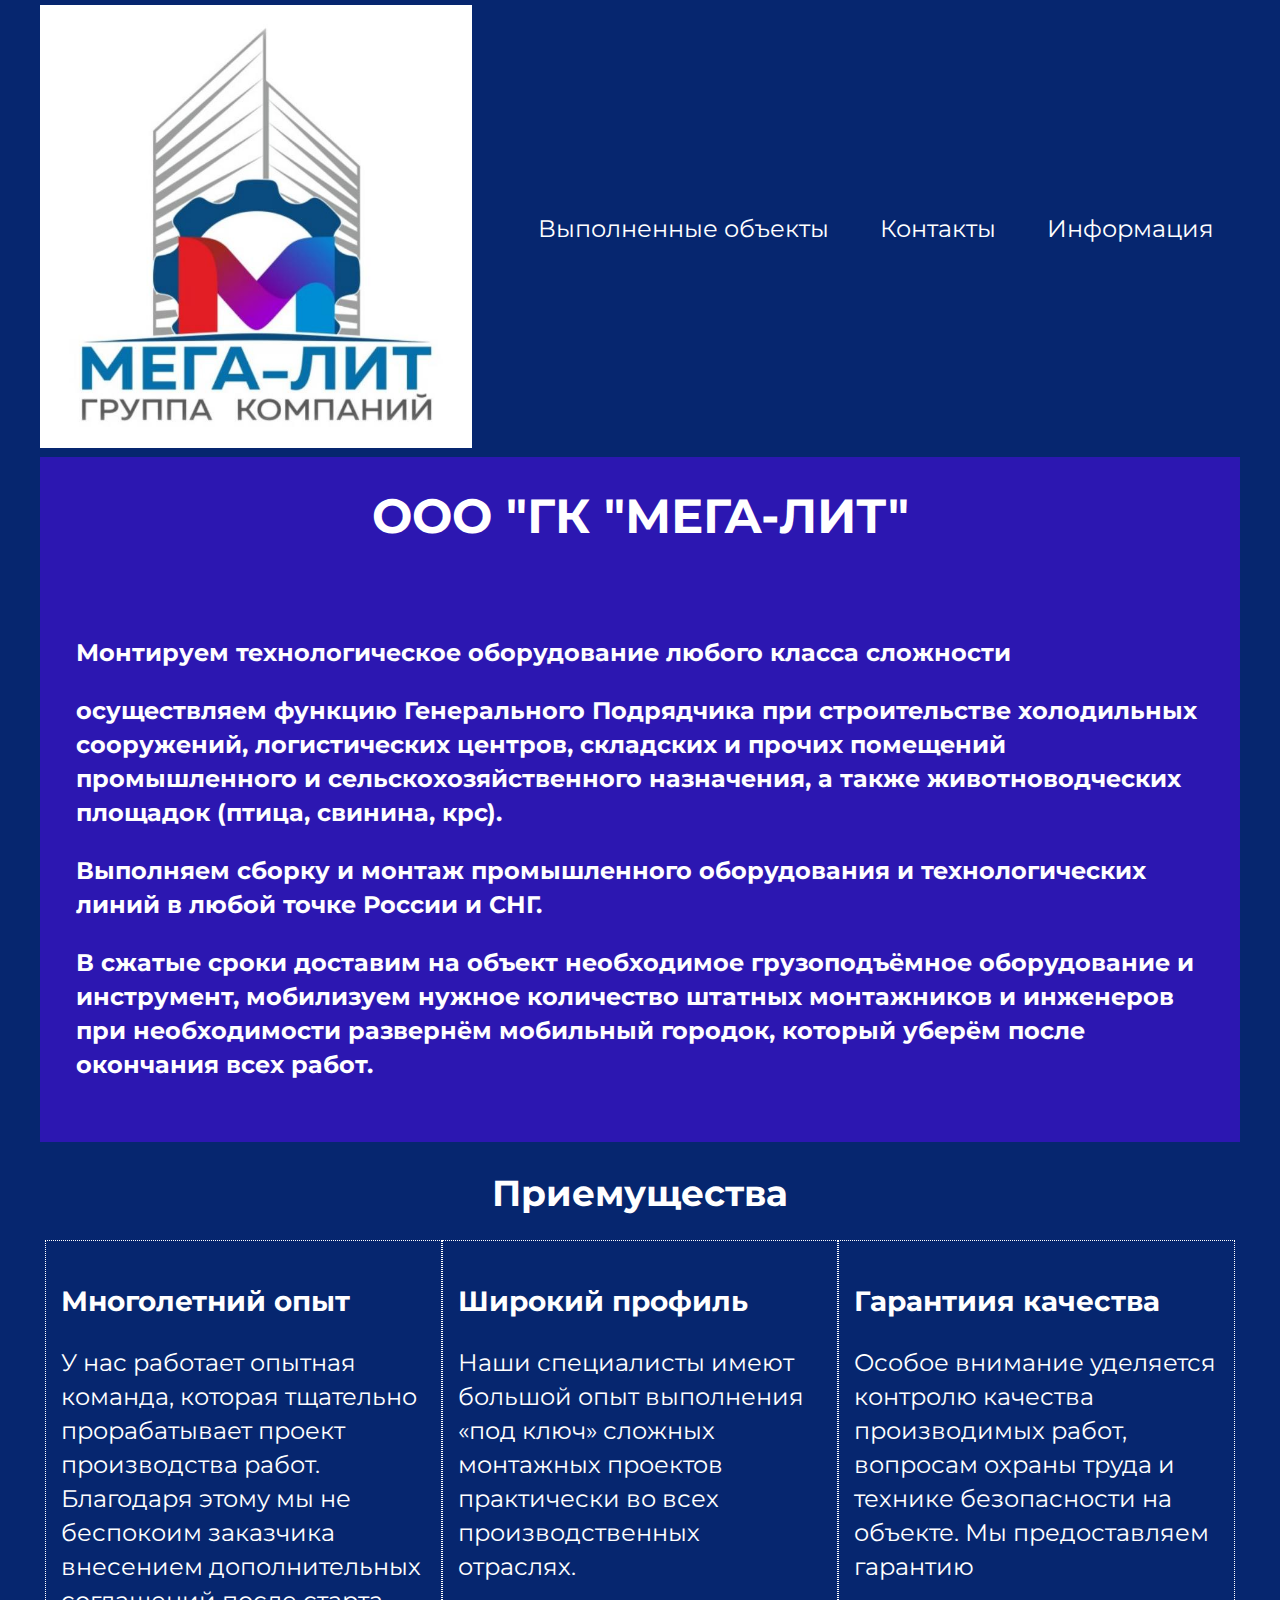
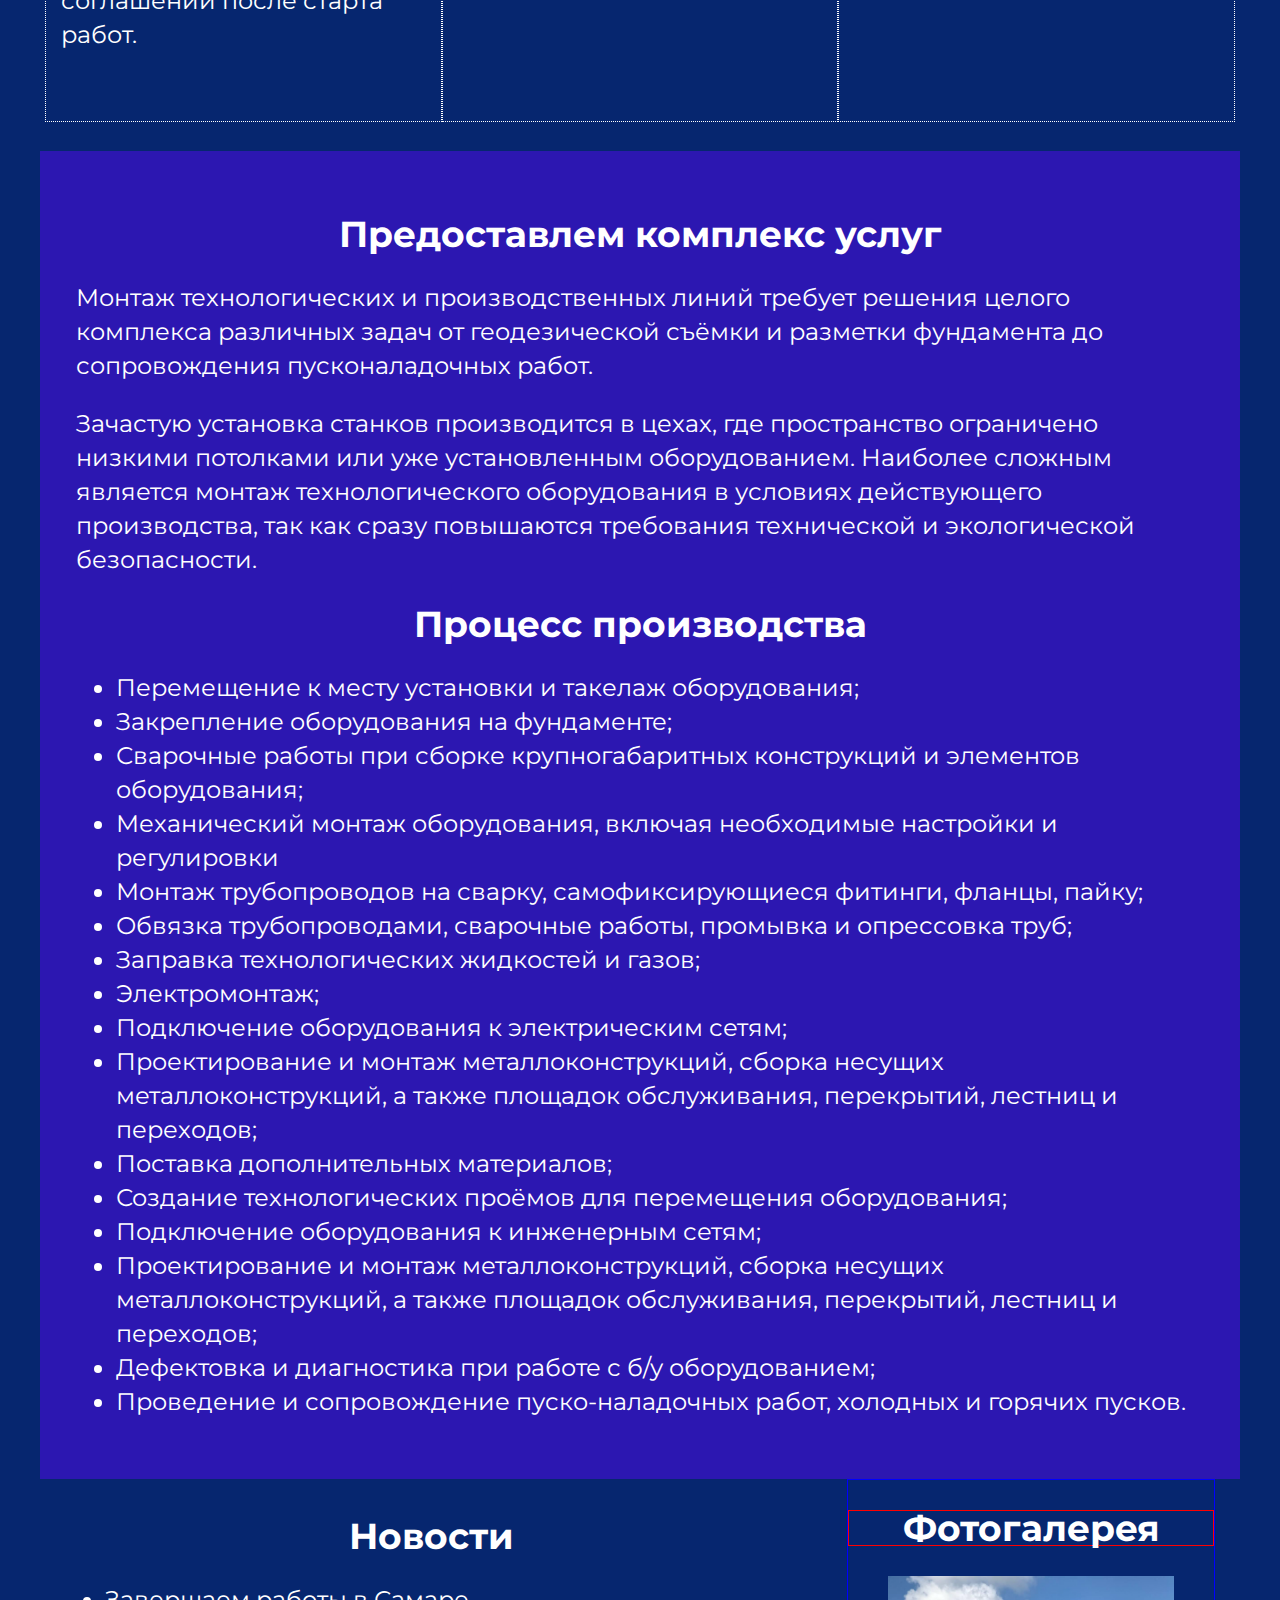
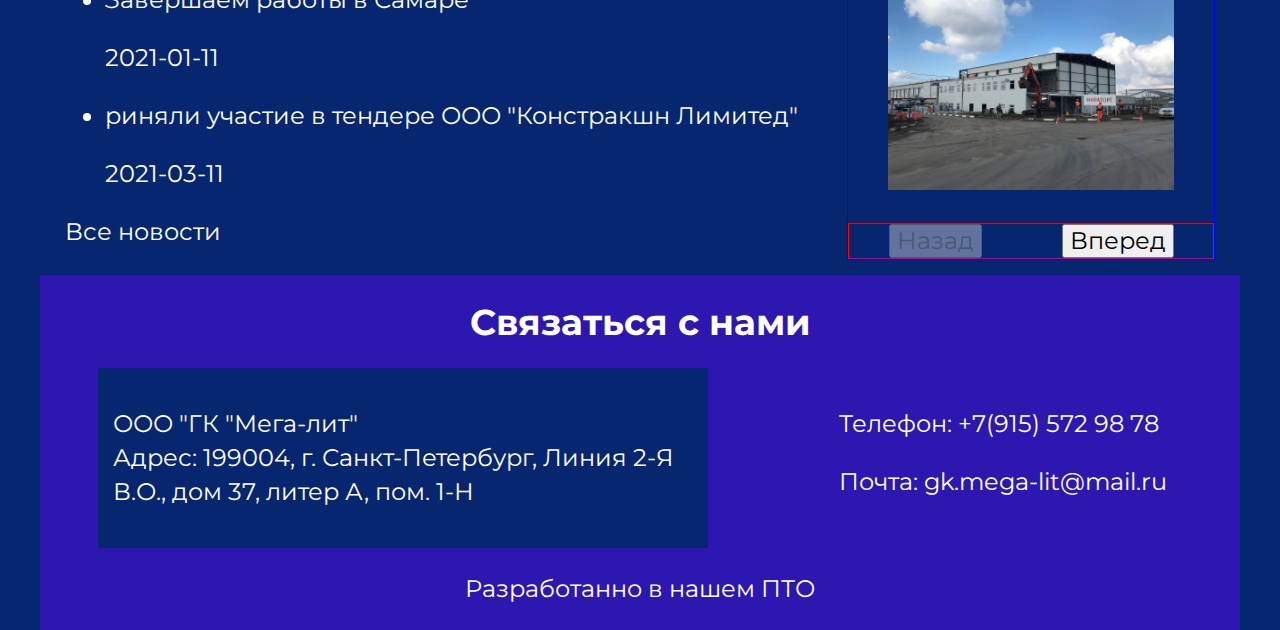
==== index.html @ 3df70366 "add favicon" ====
<!DOCTYPE html>
<html class="page" lang="ru">
<head>
	<meta charset="UTF-8">
	<meta name="viewport" content="width=device-width, initial-scale=1.0">
	<title>МЕГА-ЛИТ</title>
	<link rel="stylesheet" href="css/normalize.css">
	<link rel="stylesheet" href="css/style.css">

	 <link rel="preconnect" href="https://fonts.googleapis.com">
    <link rel="preconnect" href="https://fonts.gstatic.com" crossorigin>
    <link href="https://fonts.googleapis.com/css2?family=Montserrat&display=swap" rel="stylesheet">

		<link rel="icon" href="/favicon.ico" type="image/x-icon">
<link rel="shortcut icon" href="/favicon.ico" type="image/x-icon">
</head>

<body class="page-body">
	<header class="main-header">
		<nav class="main-navigation">
			<a class="main-header-logo">
				<img src="img/logo.png" width=100% alt="логотип">
			</a>
			<ul class="site-navigation">
				<li><a class="nav-link" href="objects.html">Выполненные объекты</a></li>
				<li><a class="nav-link" href="blank.html">Контакты</a></li>
				<li><a class="nav-link" href="blank.html">Информация</a></li>
			</ul>
		</nav>
	</header>

	<main class="container">
		    <h1>ООО "Гк "Мега-лит"</h1>
		    <div class="welcome_wrapper">
		     <p><b>
	    	Монтируем технологическое оборудование любого класса сложности
	         </b></p>

              <p><b>
        	осуществляем функцию Генерального Подрядчика при строительстве холодильных сооружений, логистических центров, складских и прочих помещений промышленного и сельскохозяйственного назначения, а также животноводческих площадок (птица, свинина, крс).
              </b></p>
               <p><b>
            Выполняем сборку и монтаж промышленного оборудования и технологических линий в любой точке России и СНГ.
              </b></p>
			   <p><b>
			В сжатые сроки доставим на объект необходимое грузоподъёмное оборудование и инструмент, мобилизуем нужное количество штатных монтажников и инженеров при необходимости развернём мобильный городок, который уберём после окончания всех работ.
			 </b></p>
</div>
		<section class="features">
			<h2>Приемущества</h2>

			<ul class="features-list">
				<li class="feature-item">
					<h3>Многолетний опыт</h3>
					<p>У нас работает опытная команда, которая тщательно прорабатывает проект производства работ. Благодаря этому мы не беспокоим заказчика внесением дополнительных соглашений после старта работ.</p>
				</li>
				<li class="feature-item">
					<h3>Широкий профиль</h3>
					<p>Наши специалисты имеют большой опыт выполнения «под ключ» сложных монтажных проектов практически во всех производственных отраслях.</p>
				</li>
				<li class="feature-item">
					<h3>Гарантиия качества</h3>
					<p>Особое внимание уделяется контролю качества производимых работ, вопросам охраны труда и технике безопасности на объекте. Мы предоставляем гарантию</p>
				</li>
			</ul>

</section>
	<section class="welcome_wrapper">
<h2>
	Предоставлем комплекс услуг
</h2>
<p>
	Монтаж технологических и производственных линий требует решения целого комплекса различных задач от геодезической съёмки и разметки фундамента до сопровождения пусконаладочных работ.
</p>
<p>
	Зачастую установка станков производится в цехах, где пространство ограничено низкими потолками или уже установленным оборудованием. Наиболее сложным является монтаж технологического оборудования в условиях действующего производства, так как сразу повышаются требования технической и экологической безопасности.
</p>
<h2>
	Процесс производства
</h2>
<p>
	<ul>
		<li>Перемещение к месту установки и такелаж оборудования;</li>
<li>Закрепление оборудования на фундаменте;</li>
<li>Сварочные работы при сборке крупногабаритных конструкций и элементов оборудования;</li>
<li>Механический монтаж оборудования, включая необходимые настройки и регулировки</li>
<li>Монтаж трубопроводов на сварку, самофиксирующиеся фитинги, фланцы, пайку;</li>
<li>Обвязка трубопроводами, сварочные работы, промывка и опрессовка труб;</li>
<li>Заправка технологических жидкостей и газов;</li>
<li>Электромонтаж;</li>
<li>Подключение оборудования к электрическим сетям;</li>
<li>Проектирование и монтаж металлоконструкций, сборка несущих металлоконструкций, а также площадок обслуживания, перекрытий, лестниц и переходов;</li>
<li>Поставка дополнительных материалов;</li>
<li>Создание технологических проёмов для перемещения оборудования;</li>
<li>Подключение оборудования к инженерным сетям;</li>
<li>Проектирование и монтаж металлоконструкций, сборка несущих металлоконструкций, а также площадок обслуживания, перекрытий, лестниц и переходов;</li>
<li>Дефектовка и диагностика при работе с б/у оборудованием;</li>
<li>Проведение и сопровождение пуско-наладочных работ, холодных и горячих пусков.</li>
</ul>
</p>
		</section>
<div class="index-columns">
		<section class="news">
			<h2>Новости</h2>
			<ul class="news-list">
				<li class="news-item">
					<p>Завершаем работы в Самаре</p><time datetime="2021-01-11">2021-01-11</time>
				</li>
			</ul>
			<ul class="news-list">
				<li class="news-item">
					<p>риняли участие в тендере ООО "Констракшн Лимитед"</p>
					<time datetime="2021-03-11">2021-03-11</time>
				</li>
			</ul>
			<a class="button" href="blank.html">Все новости</a>
		</section>

		<section class="gallery">
			<h2 class="foto_name_wrapper">Фотогалерея</h2>
			<figure class="gallery-content">
				<a href="#">
					<img src="img/samara.png" width="286" height="164" alt="Самара">
				</a>
			</figure>
			<div class="button_wrapper">
			<button class="button gallery-button gallery-button-back" type="button" disabled>Назад</button>
			<button class="button gallery-button gallery-button-next" type="button">Вперед</button>
			</div>
		</section>
</div>




	</main>
	<footer class="main-footer">
		<h2>Связаться с нами</h2>
		<section class="footer-contacts">

			<div class="post-adress">
			<p>ООО "ГК "Мега-лит"<br>
				Адрес: 199004, г. Санкт-Петербург, Линия 2-Я В.О., дом 37, литер А, пом. 1-Н
	</p>
</div>
<div class="email-adress">
	<p>
				Телефон: <a href="tel:+79155729878">+7(915) 572 98 78</a></p>
				Почта: <a href="mailto:gk.mega-lit@mail.ru">gk.mega-lit@mail.ru</a></p>
				</div>
		</section>

<!--
		<section class="footer-social">
			<h2>Давайте дружить</h2>
			<ul>
				<li>
					<a class="footer-button" href="#">вКонтакте</a>
				</li>
				<li>
					<a class="footer-button" href="#">Фэйсбук</a>
				</li>
				<li>
					<a class="footer-button" href="#">Инстаграм</a>
				</li>
			</ul>
		</section>
-->
		<p class="footer-copyright">
			Разработанно в нашем ПТО</a>
		</p>
	</footer>


</body>
</html>
---- css/style.css ----
/*Variables
:root {
	--basic-black: #000000;
	--basic-extra-dark: #242424;
	--basic-dark: #aba9a7;
	--basic-neutral: #e5e5e5;
	--basic-extra-light: #f8f5f2;
	--basic-white: #ffffff;

	--special: #663d15;
}
*/

/*page grid*/
.page {

}

/*Global*/
.page-body {		
	/*color: var(--basic-red);
    text-transform: uppercase;*/
    background-color: #06266F;
    color: white;
font-size: 24px;
	line-height: 34px;
	font-weight: 400;
	font-style: normal;
    	font-family: 'Montserrat', sans-serif;
    display: flex;
    flex-direction: column;
    
    align-content: center;
    align-items: center;
}
h1 {
	line-height: 54px;
	text-transform: uppercase;
	text-align: center;
}
h2, h3, h4 {
	text-align: center;
}
a {
	text-decoration: none;
	/*text-transform: uppercase;*/
	color: white;

}

img {
	max-width: 100%;
	height: auto;
}
.main-header {
	
	display: flex;
	flex-direction: row;
	
	
}
.main-header-logo {
	
	margin-top: 5px;
	}
.main-navigation {

display: flex;
flex-direction: row;
max-width: 1200px;
align-items: center;
}
.nav-link {
	color: white;
}
.site-navigation {
width: 100%;
justify-content: space-around;
display: flex;
flex-wrap: wrap;		
list-style-type: none;	
}
.container {
max-width: 1200px;
background-color: #2C17B1;


}		
.welcome_wrapper {
	padding: 3%;
}
.index-columns {
	display: flex;
	flex-direction: row;
	align-items: center;
	background-color: #06266F;
	flex-wrap: wrap;
	justify-content: space-around;
}
/*features - приемущества*/

.features {

padding: 5px;
background-color: #06266F;
}
.features-list {
	background-color: #06266F;
	display: flex;
  align-items: start;
  padding: 0px;
}

.feature-item {
border: 1px dotted white;
	list-style-type: none;
	padding: 15px;
	justify-items: start;
	width:calc( ( 100% - 40px ) / 3 );
	height: 450px;
	
	margin-left: auto;
	margin-right: auto;
}


/*GALLERY*/
.gallery {
	border: 1px solid blue;

}
.foto_name_wrapper,
.button_wrapper{
	display: flex;
	justify-content: space-around;
	border: 1px solid red;
	align-items: center;
}
.main-footer {
	background-color: #2C17B1;
	max-width: 1200px;
	margin-top: 15px;
}
.footer-contacts {
	display: flex;
	justify-content: space-around;
	
}
.post-adress {
		background-color: #06266F;
	padding: 15px;
	width:calc( ( 100% - 40px ) / 2 );
}
.email-adress {
	padding: 15px;
	
}
.footer-copyright {
	text-align: center;
}

  @media (max-width: 1024px) {
/*.main-header-logo {
	align-items: center;
	margin-left: auto;
	margin-right: auto;
}
*/

.main-navigation {

flex-direction: column;
align-items: center;

}
.main-header-logo {
	display: flex;
	margin-top: 15px;
	justify-content: center;
}

.site-navigation {
width: 100%;
flex-direction: column;	
align-items: center;
padding: 0px;
}


.features-list {
	
	display: flex;
	flex-direction: column;
	flex-direction: wrap;
  
  padding: 5px;
}


    .feature-item {
	list-style-type: none;
	width:calc( 100% - 40px );
	justify-items: start;
	margin-top: 10px;
	height: 100%;
	text-align: center;

	margin-left: auto;
	margin-right: auto;
}

.footer-contacts {
	display: flex;
	flex-direction: column;
	
}
.post-adress {
	margin-left: auto;
	margin-right: auto;
	width: 85%;
	text-align: center;
}
.email-adress {
	border: 1px dotted white;
	width: 85%;
	margin-top: 15px;
	margin-left: auto;
	margin-right: auto;
	text-align: center;
}
  }
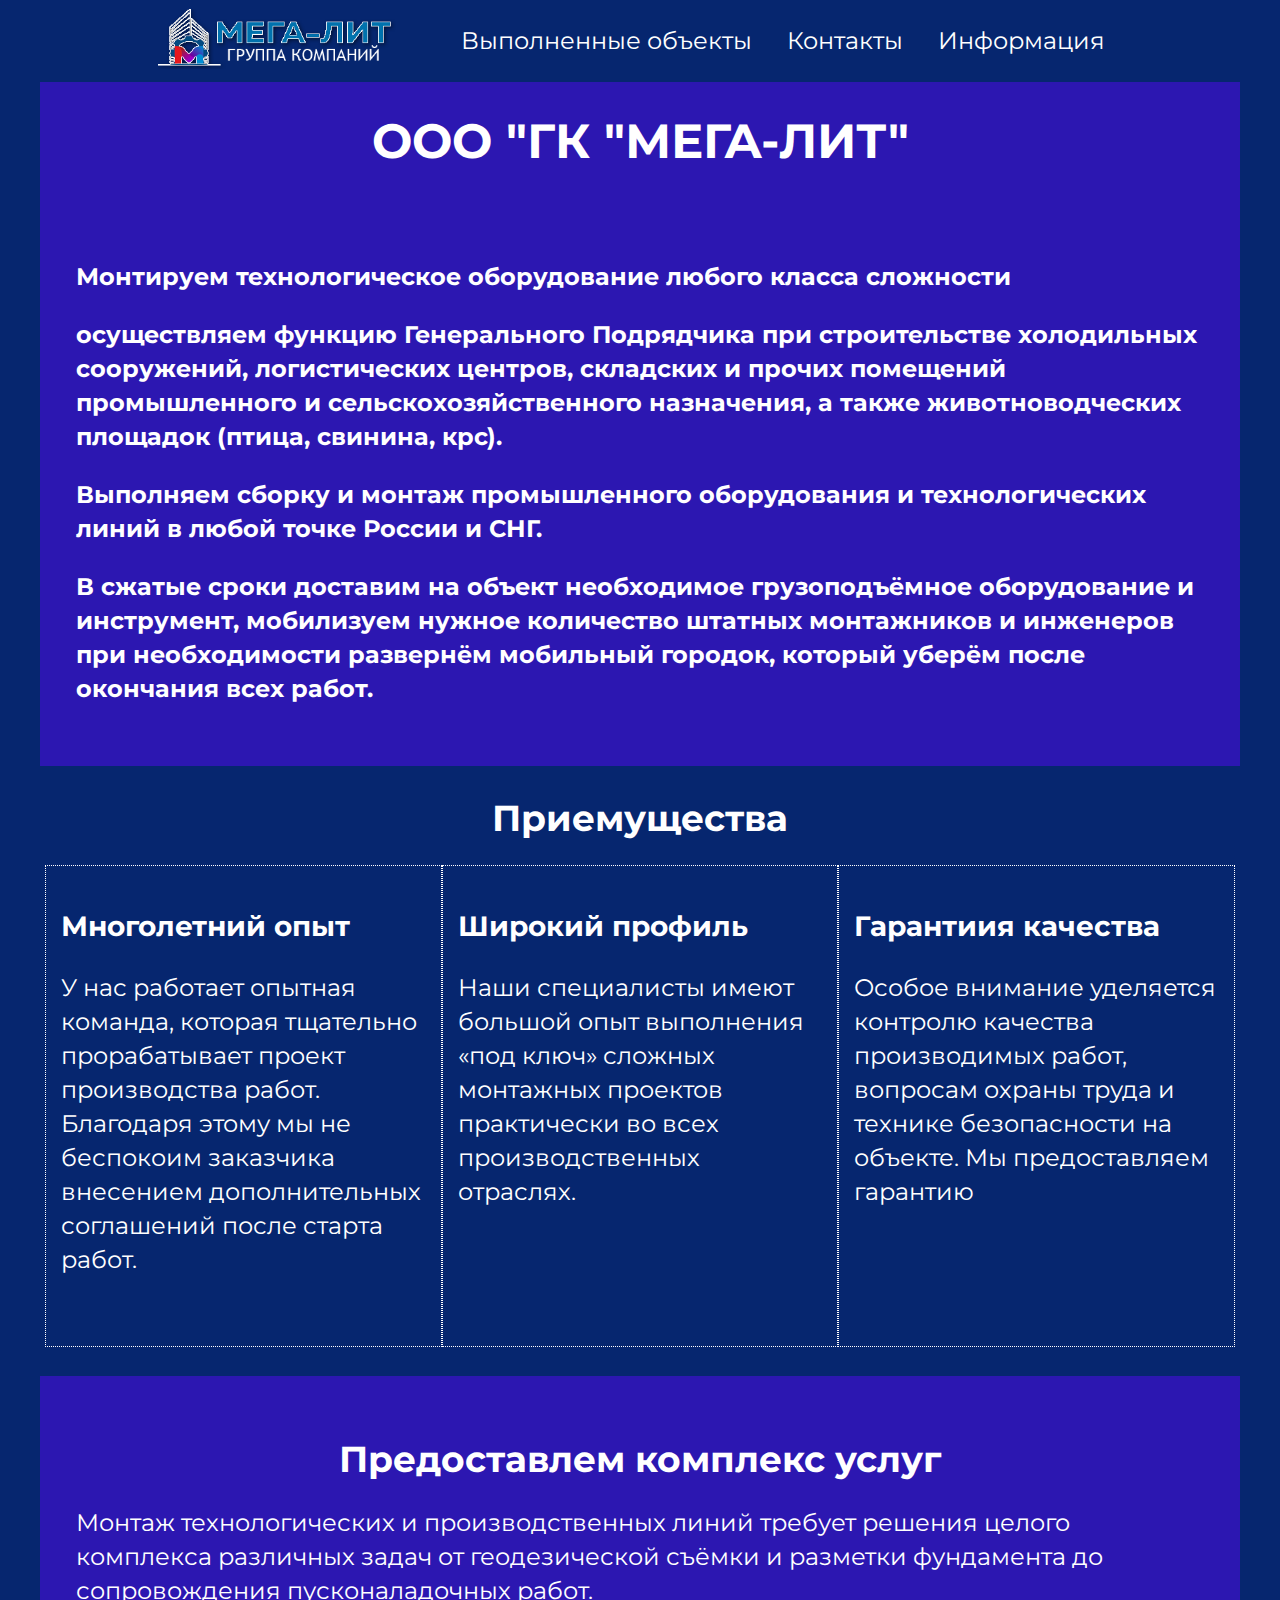
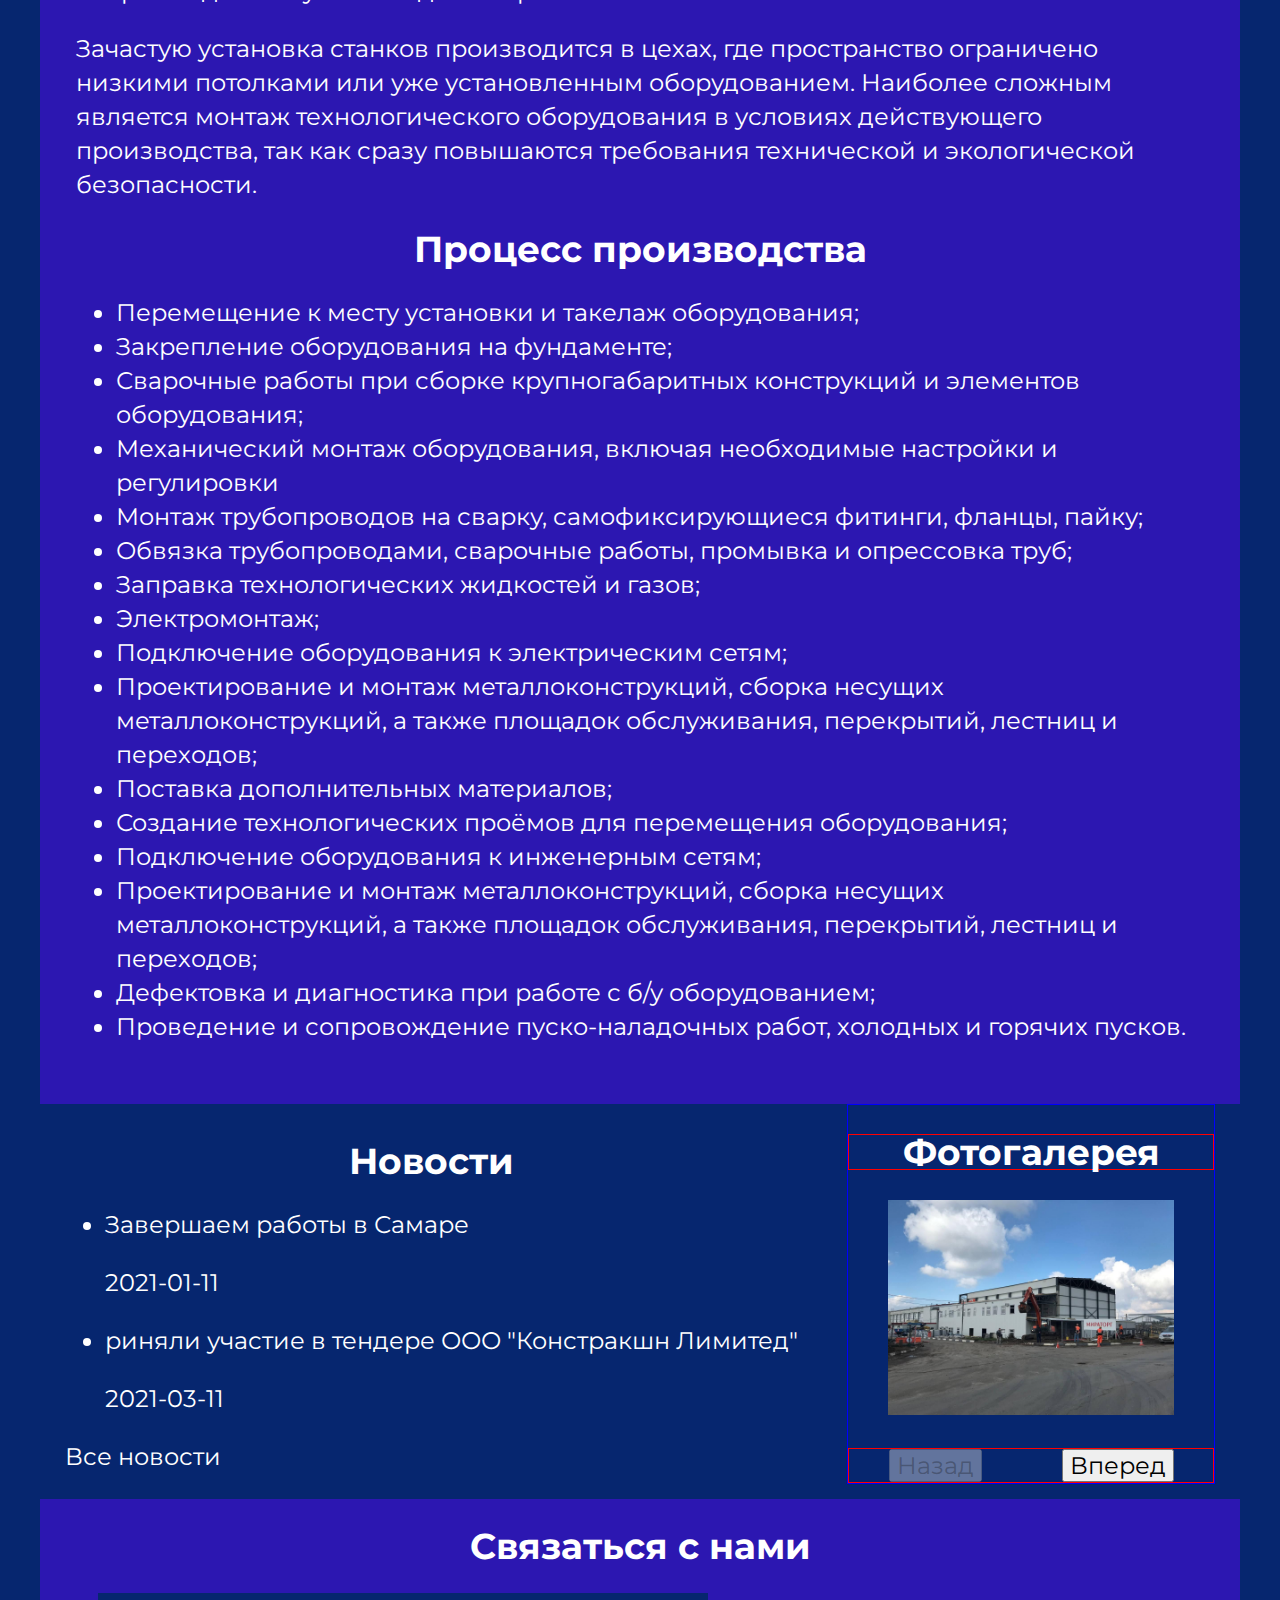
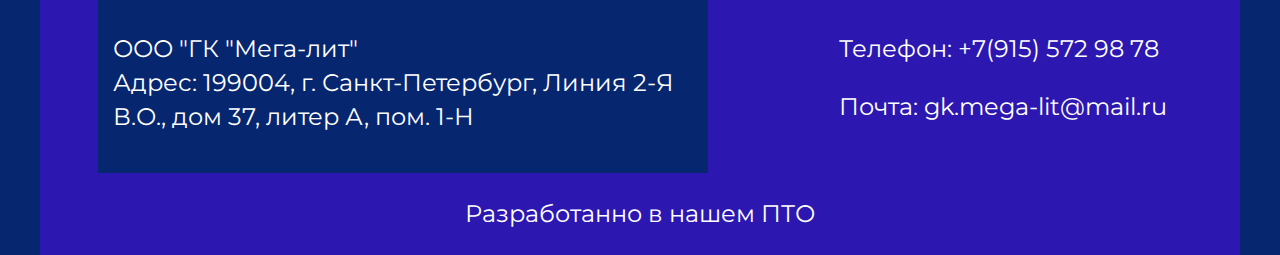
==== commit d6b20c1b: "edit html" ====
--- a/index.html
+++ b/index.html
@@ -22,9 +22,9 @@
 				<img src="img/logo.png" width=100% alt="логотип">
 			</a>
 			<ul class="site-navigation">
-				<li><a class="nav-link" href="objects.html">Выполненные объекты</a></li>
-				<li><a class="nav-link" href="blank.html">Контакты</a></li>
-				<li><a class="nav-link" href="blank.html">Информация</a></li>
+				<li class="a_wrapper"><a class="nav-link" href="objects.html">Выполненные объекты</a></li>
+				<li class="a_wrapper"><a class="nav-link" href="blank.html">Контакты</a></li>
+				<li class="a_wrapper"><a class="nav-link" href="blank.html">Информация</a></li>
 			</ul>
 		</nav>
 	</header>
--- a/css/style.css
+++ b/css/style.css
@@ -10,7 +10,10 @@
 	--special: #663d15;
 }
 */
-
+mark {
+	background-color: #06266F;
+	color: white;
+}
 /*page grid*/
 .page {
 
@@ -158,6 +161,32 @@
 .footer-copyright {
 	text-align: center;
 }
+/*----------------post wrapper--------------------*/
+.post_wrapper {
+	background-color: #06266F;
+	padding: 3%;
+}
+
+/*---------------foto wrapper--------------------*/
+.foto_wrapper {
+display: flex;
+flex-wrap: wrap;
+justify-content: space-around;
+}
+.foto_post {
+	padding: 0px;
+	width:550px;
+	border: 3px solid white;
+	box-shadow: red;
+	
+	
+
+}
+.about_work{
+padding: 3%;
+}
+/*---------------------media ------------------*/
+
 
   @media (max-width: 1024px) {
 /*.main-header-logo {
@@ -228,4 +257,39 @@
 	margin-right: auto;
 	text-align: center;
 }
+.welcome_wrapper{
+	font-size: 85%;
+}
+
+/*---------------foto wrapper--------------------*/
+.foto_wrapper {
+display: flex;
+justify-content: space-around;
+flex-direction: column;
+}
+.foto_post {
+	padding: 0px;
+	width:calc( 100% - 30px );
+	margin: 1%;
+	margin-left: auto;
+	margin-right: auto;
+
+}
+.h2_mobile_wrapper {
+	font-size: 24px;
+	text-align: left;
+	margin-left: 3%;
+}
+.h1_mobile_wrapper {
+	font-size: 24px;
+
+	text-align: left;
+	margin-left: 1%;
+	line-height: 30px	;
+}
+/*--------------NAVIATION--------------------*/
+.nav-link {
+	color: white;
+	font-size: +150%;
+}
   }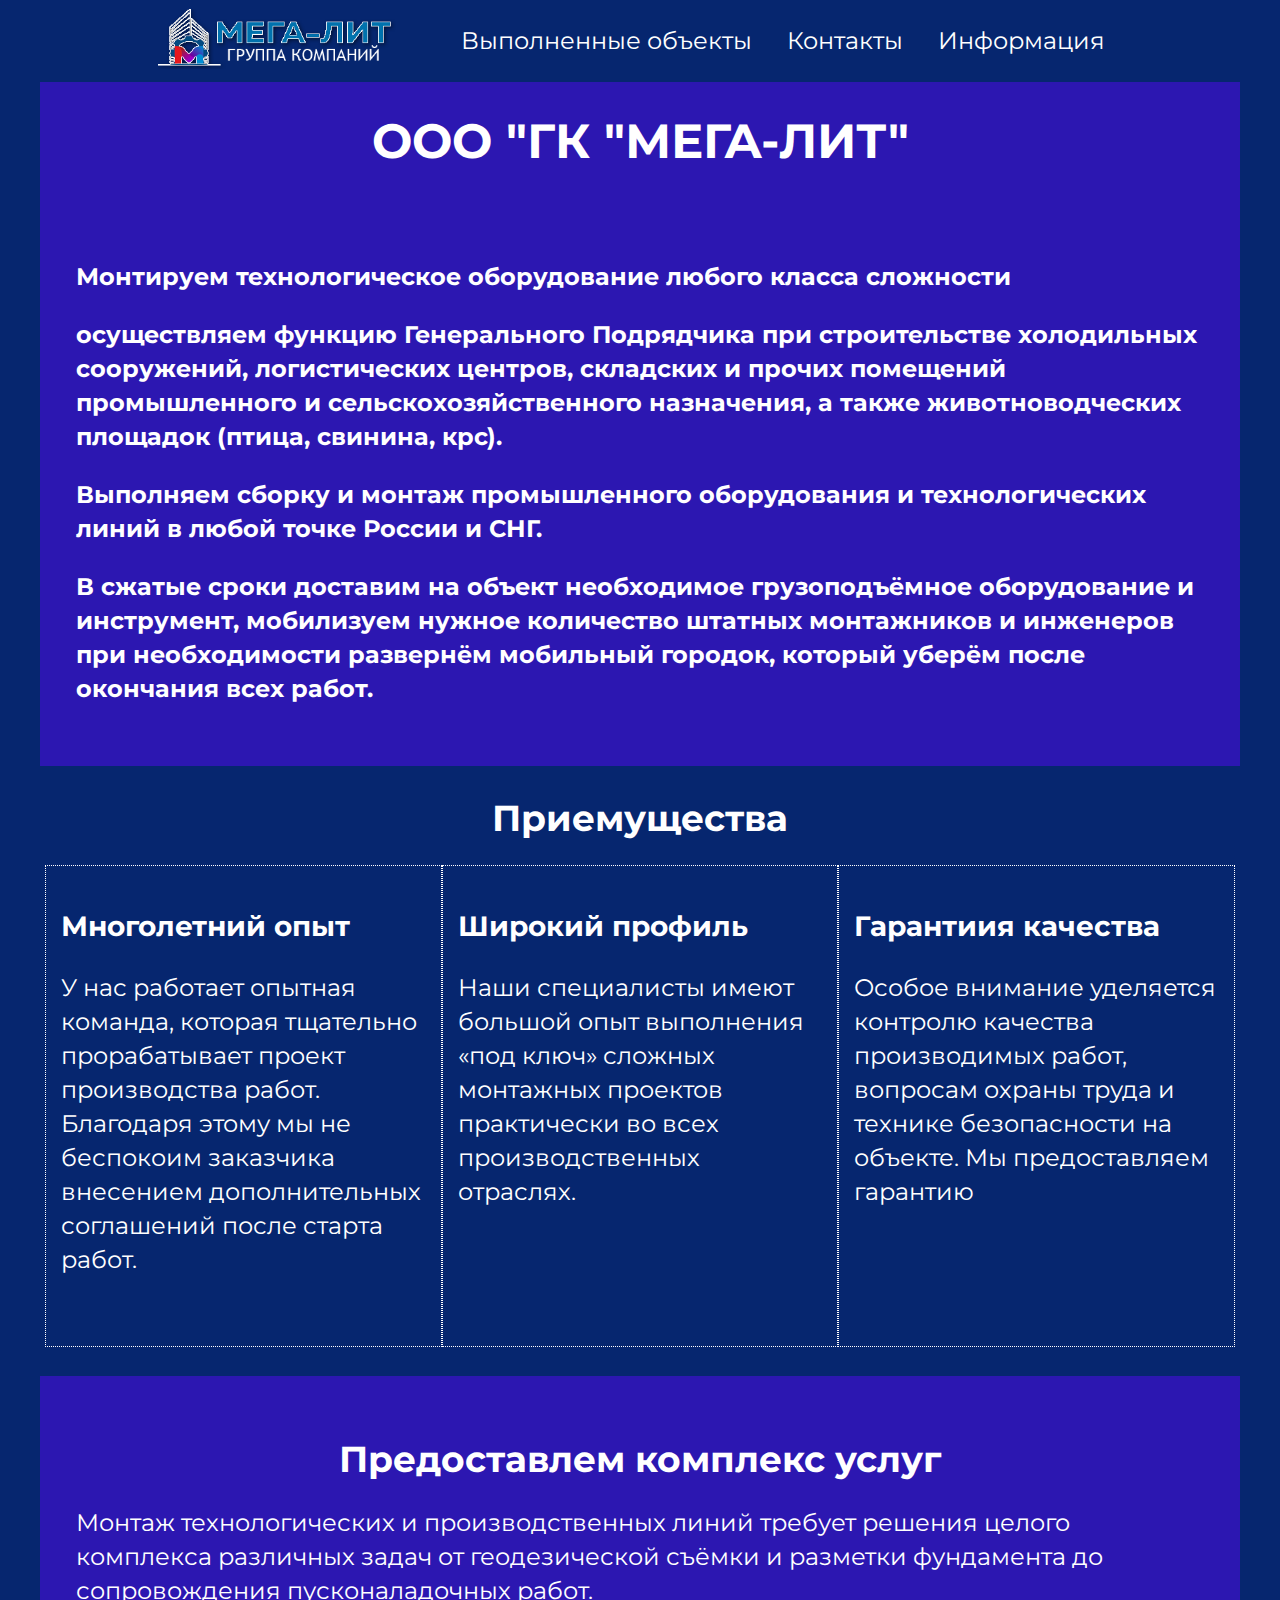
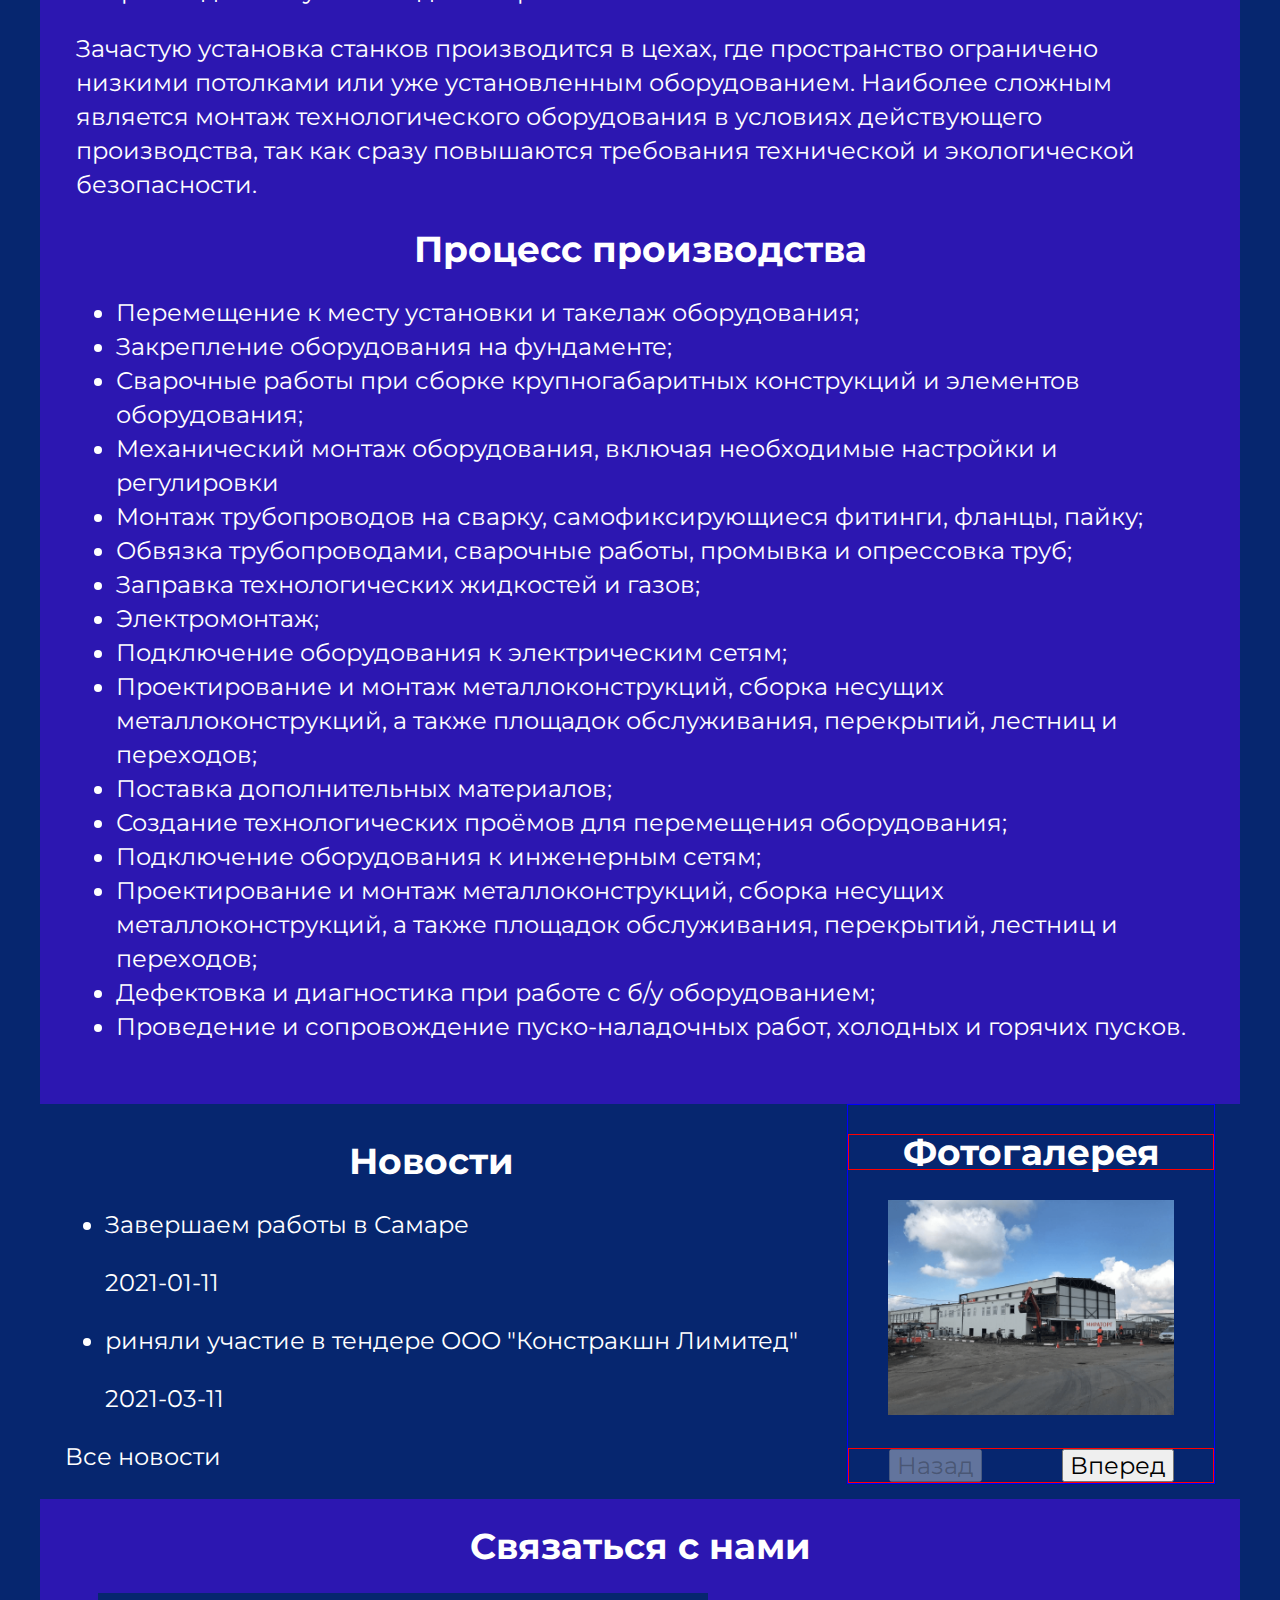
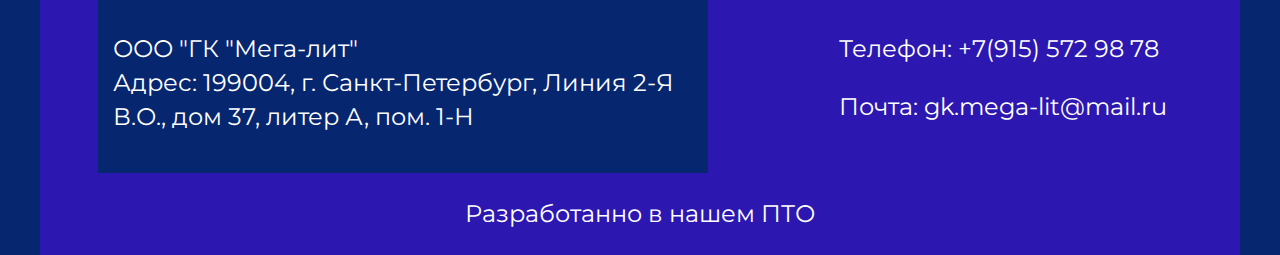
==== commit 8df8d951: "Update index.html" ====
--- a/index.html
+++ b/index.html
@@ -11,8 +11,8 @@
     <link rel="preconnect" href="https://fonts.gstatic.com" crossorigin>
     <link href="https://fonts.googleapis.com/css2?family=Montserrat&display=swap" rel="stylesheet">
 
-		<link rel="icon" href="/favicon.ico" type="image/x-icon">
-<link rel="shortcut icon" href="/favicon.ico" type="image/x-icon">
+		<link rel="icon" href="favicon.ico" type="image/x-icon">
+<link rel="shortcut icon" href="favicon.ico" type="image/x-icon">
 </head>
 
 <body class="page-body">
--- a/css/style.css
+++ b/css/style.css
@@ -73,9 +73,7 @@
 max-width: 1200px;
 align-items: center;
 }
-.nav-link {
-	color: white;
-}
+
 .site-navigation {
 width: 100%;
 justify-content: space-around;
@@ -209,7 +207,7 @@
 }
 
 .site-navigation {
-width: 100%;
+/*width: 100%;*/
 flex-direction: column;	
 align-items: center;
 padding: 0px;
@@ -289,7 +287,27 @@
 }
 /*--------------NAVIATION--------------------*/
 .nav-link {
-	color: white;
-	font-size: +150%;
-}
-  }+	border: 1px solid white;
+	font-size: 20	px;
+	padding: 2px;
+	background-color: #2C17B1;
+}
+.a_wrapper {
+	display: flex;
+	flex-direction: column;
+	margin: 5px;
+	width: 320px;
+}
+  }
+
+ /*@media (max-width: 820px) {
+.main-navigation {
+flex-direction: column;
+align-items: center;
+}
+.nav-link {
+	border: 1px solid white;
+	font-size: 10	px;
+	margin-top: 10px;
+}
+}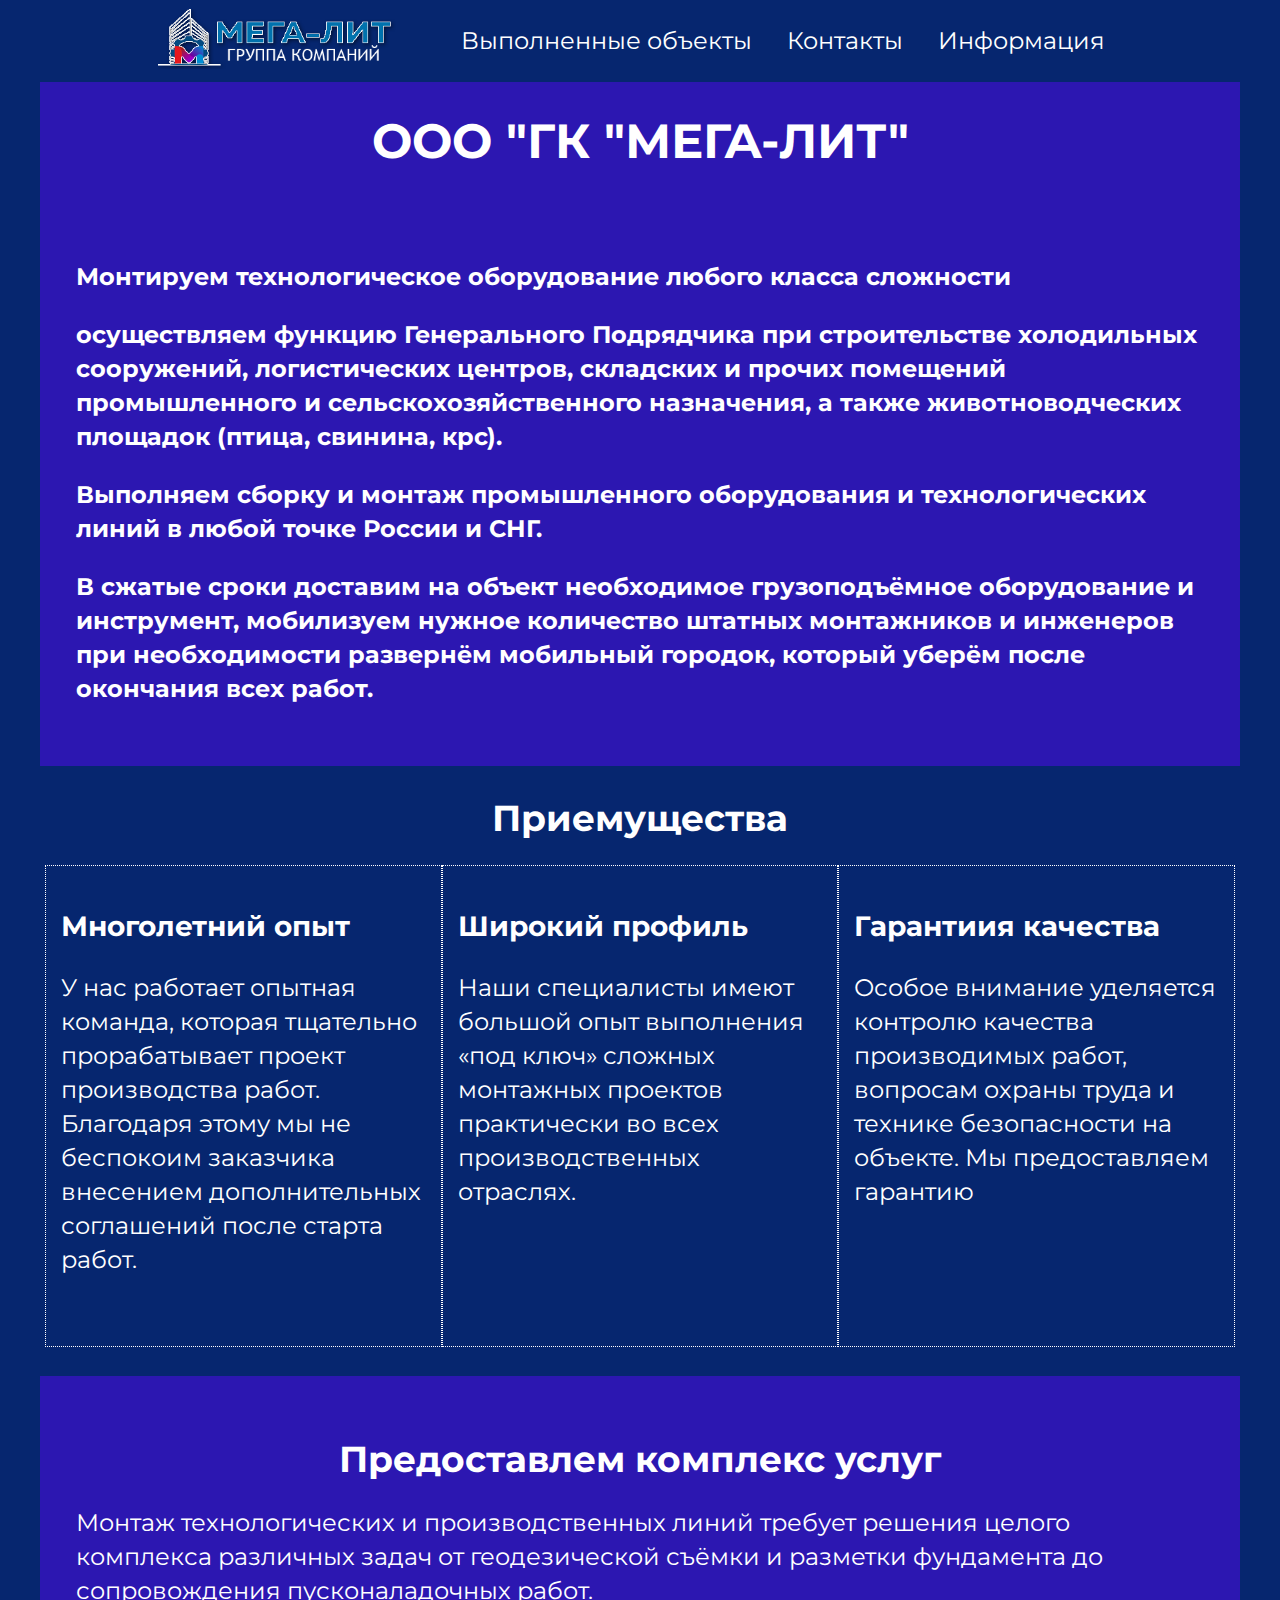
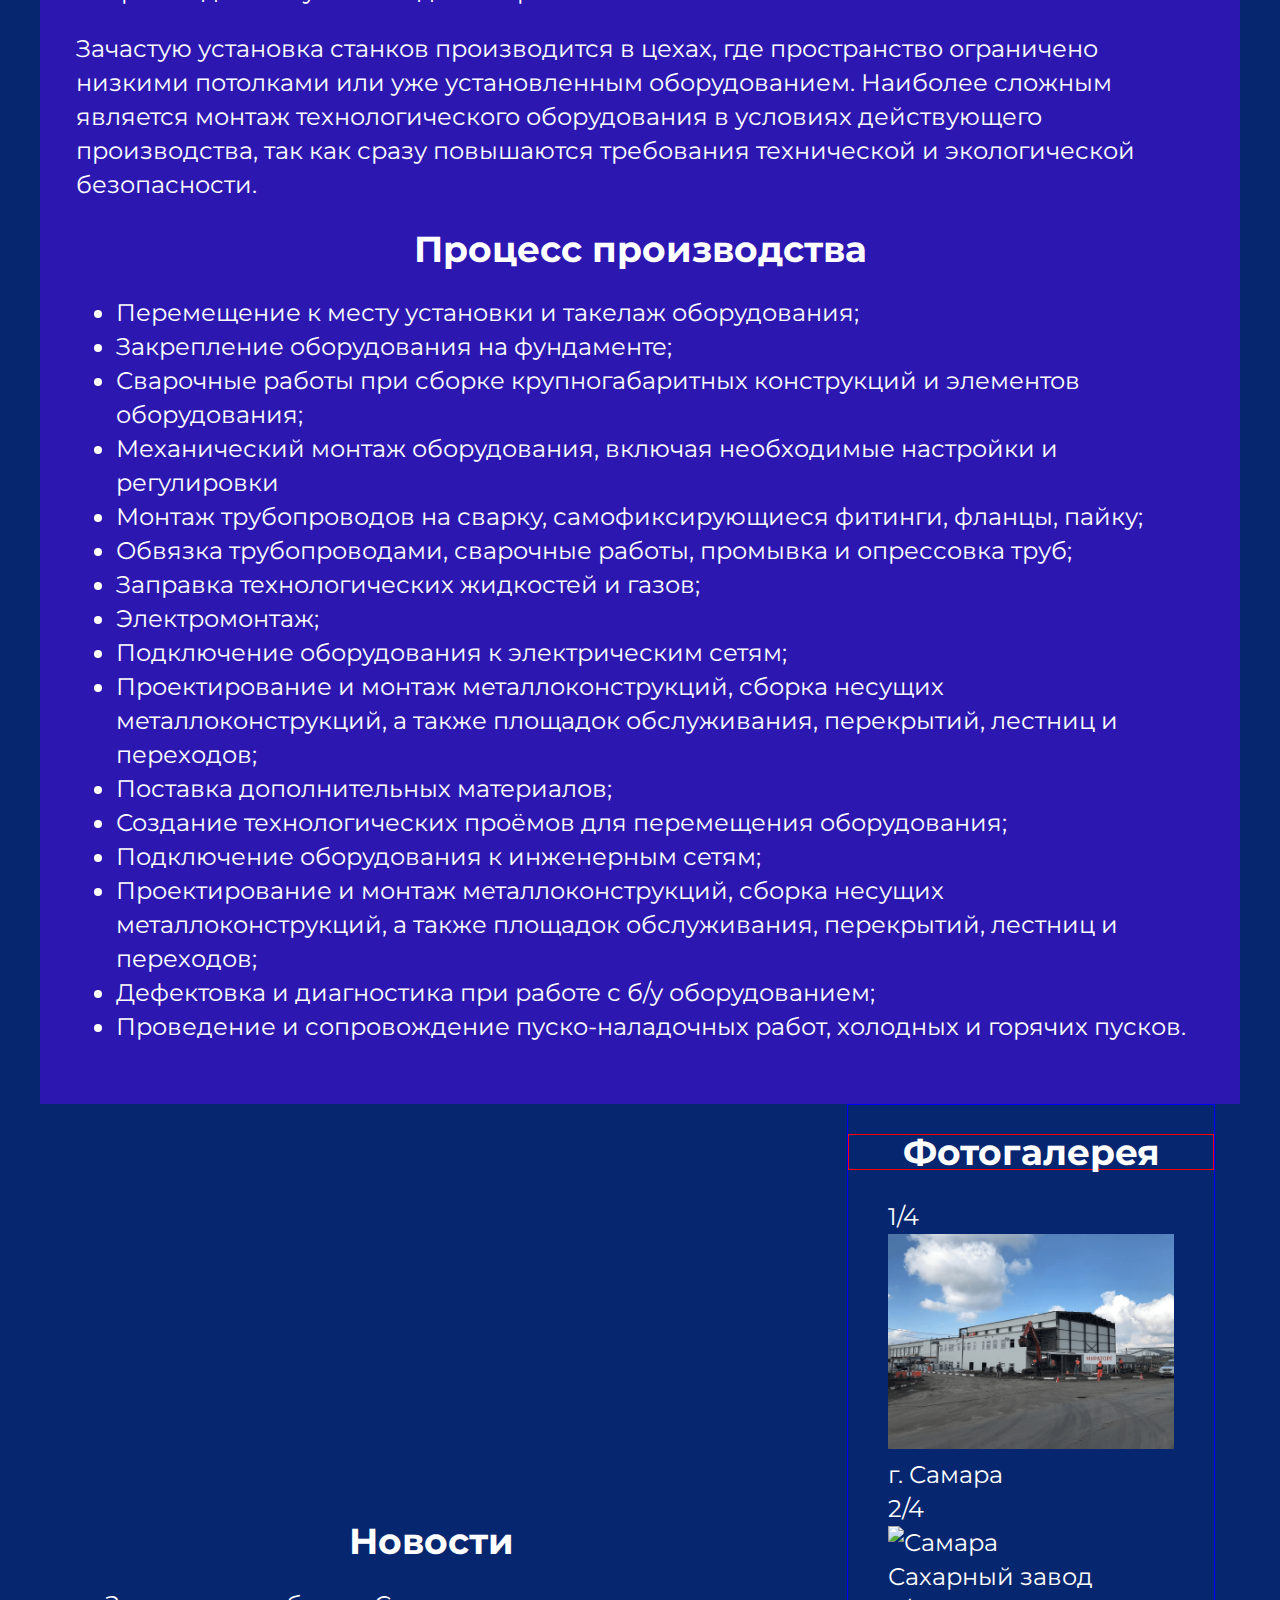
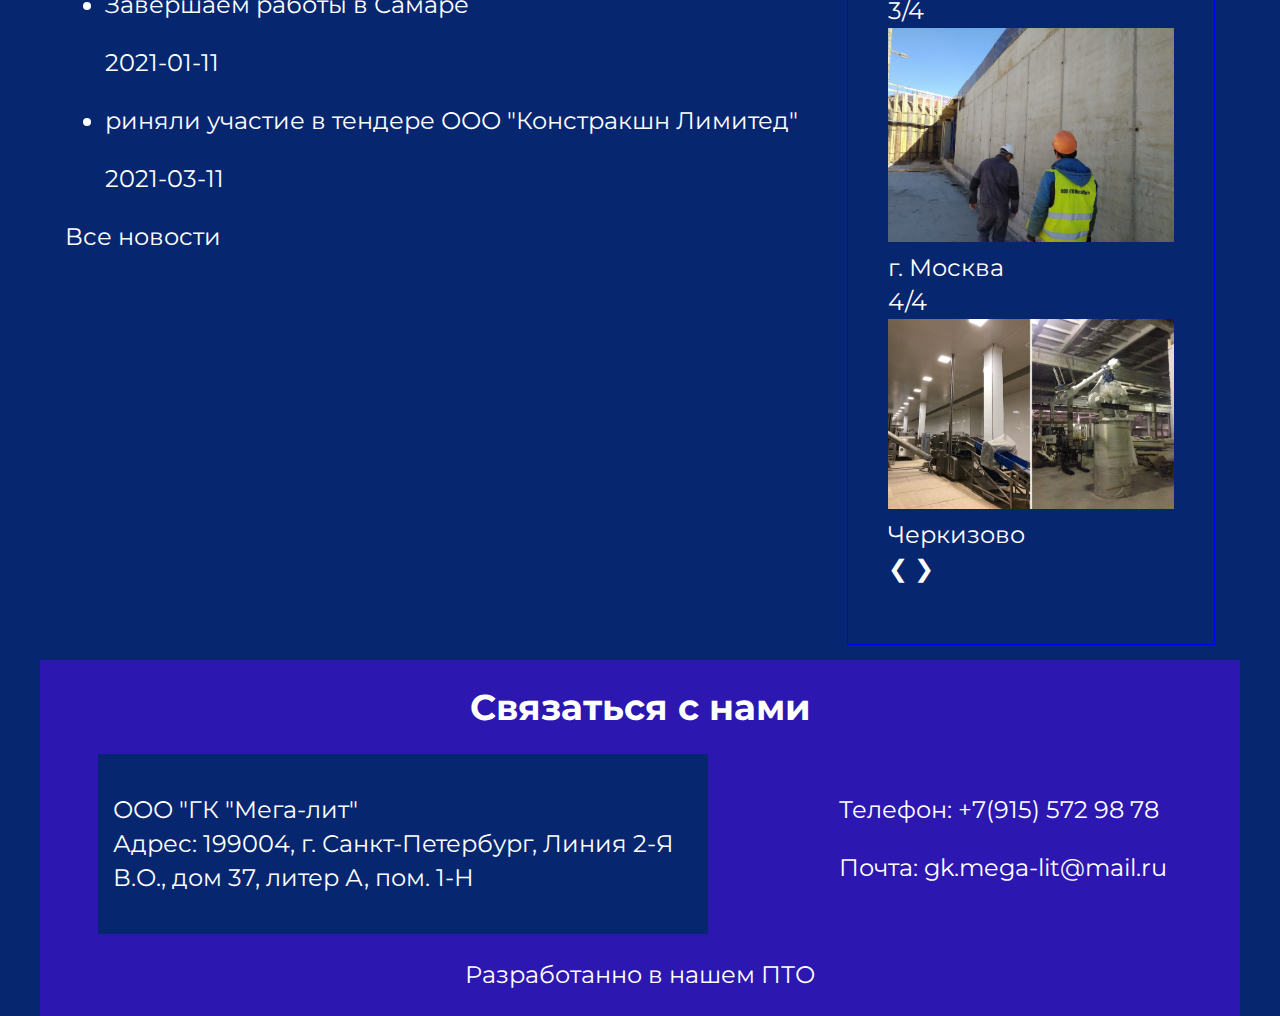
==== commit 785a3657: "edit html add JS" ====
--- a/index.html
+++ b/index.html
@@ -120,13 +120,47 @@
 			<h2 class="foto_name_wrapper">Фотогалерея</h2>
 			<figure class="gallery-content">
 				<a href="#">
-					<img src="img/samara.png" width="286" height="164" alt="Самара">
+					
 				</a>
+				<div class="slideshow-container">
+					<div class="mySlides fade">
+						<div class="numbertext">1/4</div>
+						<img src="img/samara.png" width="286" height="164" alt="Самара">
+						<div class="text">г. Самара</div>
+					</div>
+
+					<div class="mySlides fade">
+						<div class="numbertext">2/4</div>
+						<img src="img/sahar13-min.jpg" width="286" height="164" alt="Самара">
+						<div class="text">Сахарный завод</div>
+					</div>
+
+					<div class="mySlides fade">
+						<div class="numbertext">3/4</div>
+						<img src="img/ptime3.jpg" width="286" height="164" alt="Самара">
+						<div class="text">г. Москва</div>
+					</div>
+
+					<div class="mySlides fade">
+						<div class="numbertext">4/4</div>
+						<img src="img/cerkizovo 2.jpg" width="286" height="164" alt="Самара">
+						<div class="text">Черкизово</div>
+					</div>
+<a class="prev" onclick="plusSlides(-1)">&#10094</a>
+<a class="next" onclick="plusSlides(1)">&#10095</a>
+				</div>
+				<br>
+				<div style="text-align: center;">
+					<span class="dot" onclick="currentSlide(1)"></span>
+					<span class="dot" onclick="currentSlide(2)"></span>
+					<span class="dot" onclick="currentSlide(3)"></span>
+					<span class="dot" onclick="currentSlide(4)"></span>
+				</div>
 			</figure>
-			<div class="button_wrapper">
+		<!----	<div class="button_wrapper">
 			<button class="button gallery-button gallery-button-back" type="button" disabled>Назад</button>
 			<button class="button gallery-button gallery-button-next" type="button">Вперед</button>
-			</div>
+			</div>-->
 		</section>
 </div>
 
@@ -171,6 +205,6 @@
 		</p>
 	</footer>
 
-
+<script src="script.js"></script>
 </body>
 </html>
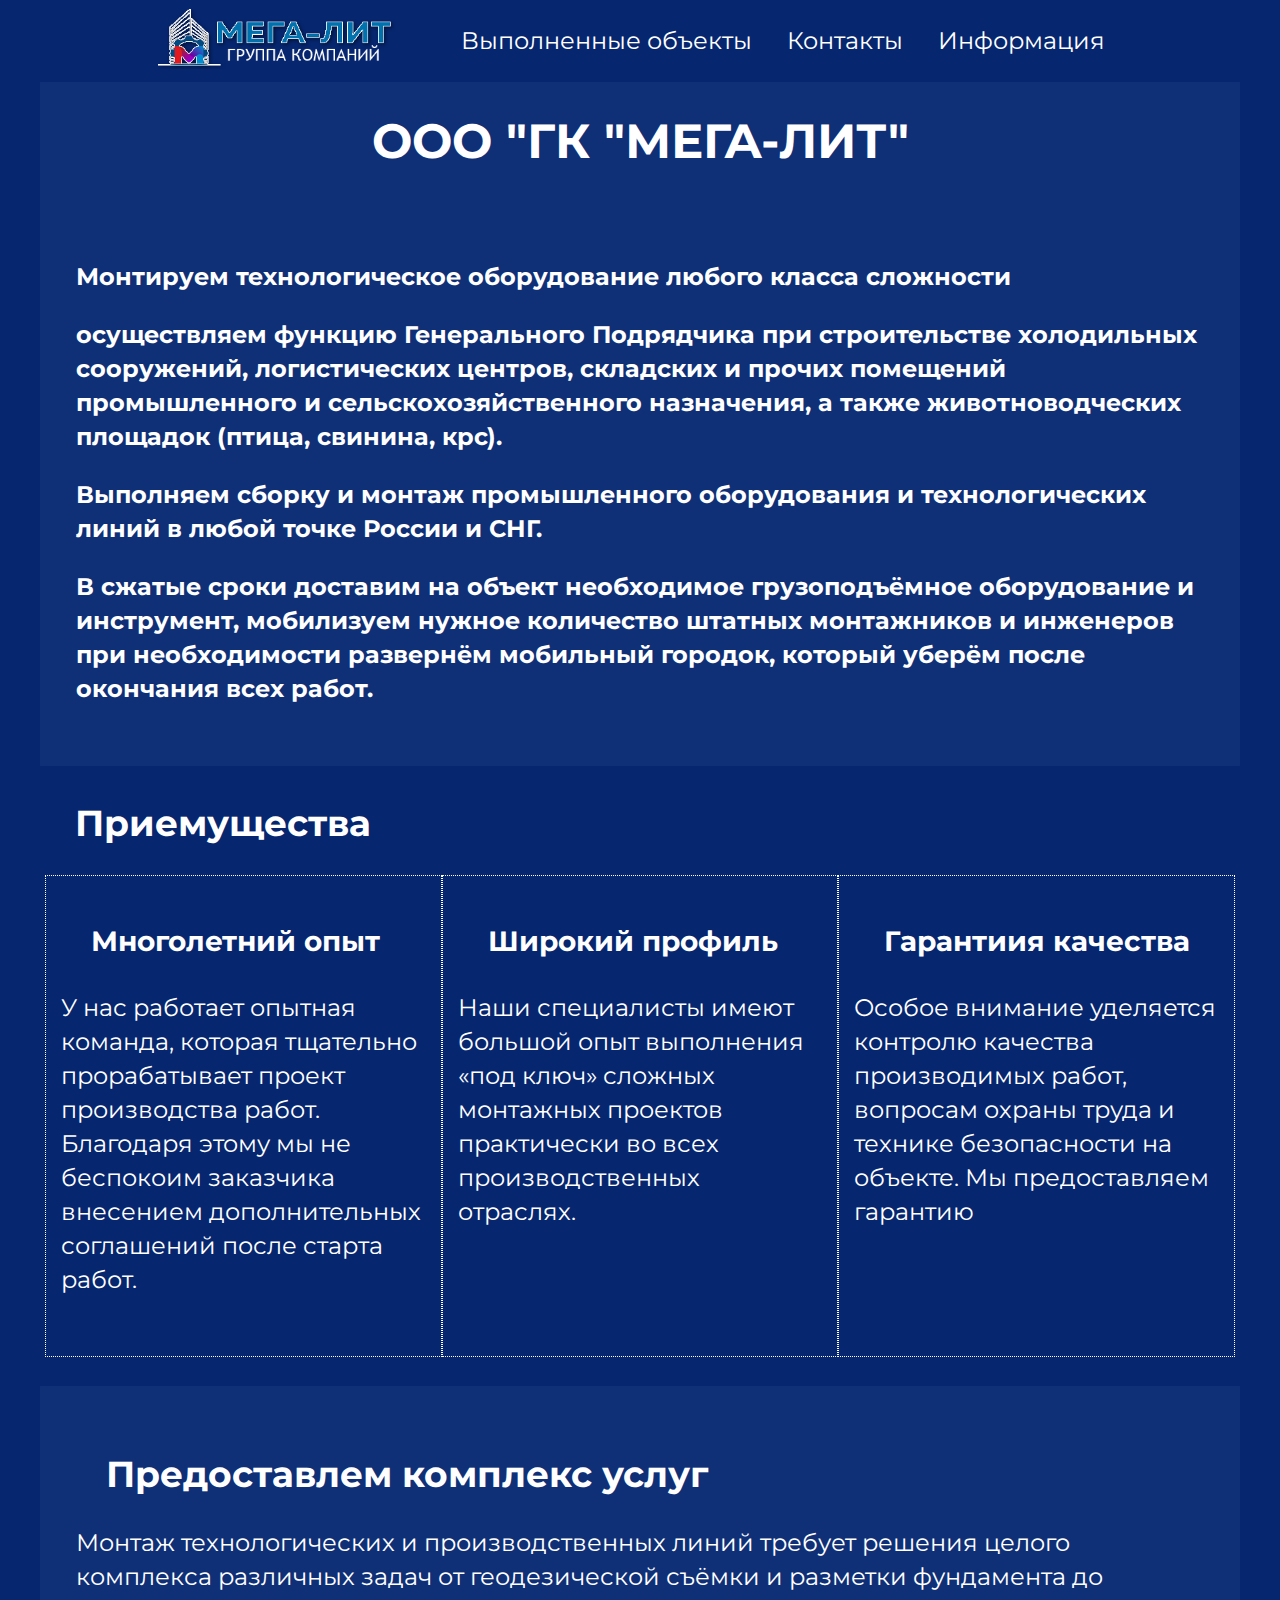
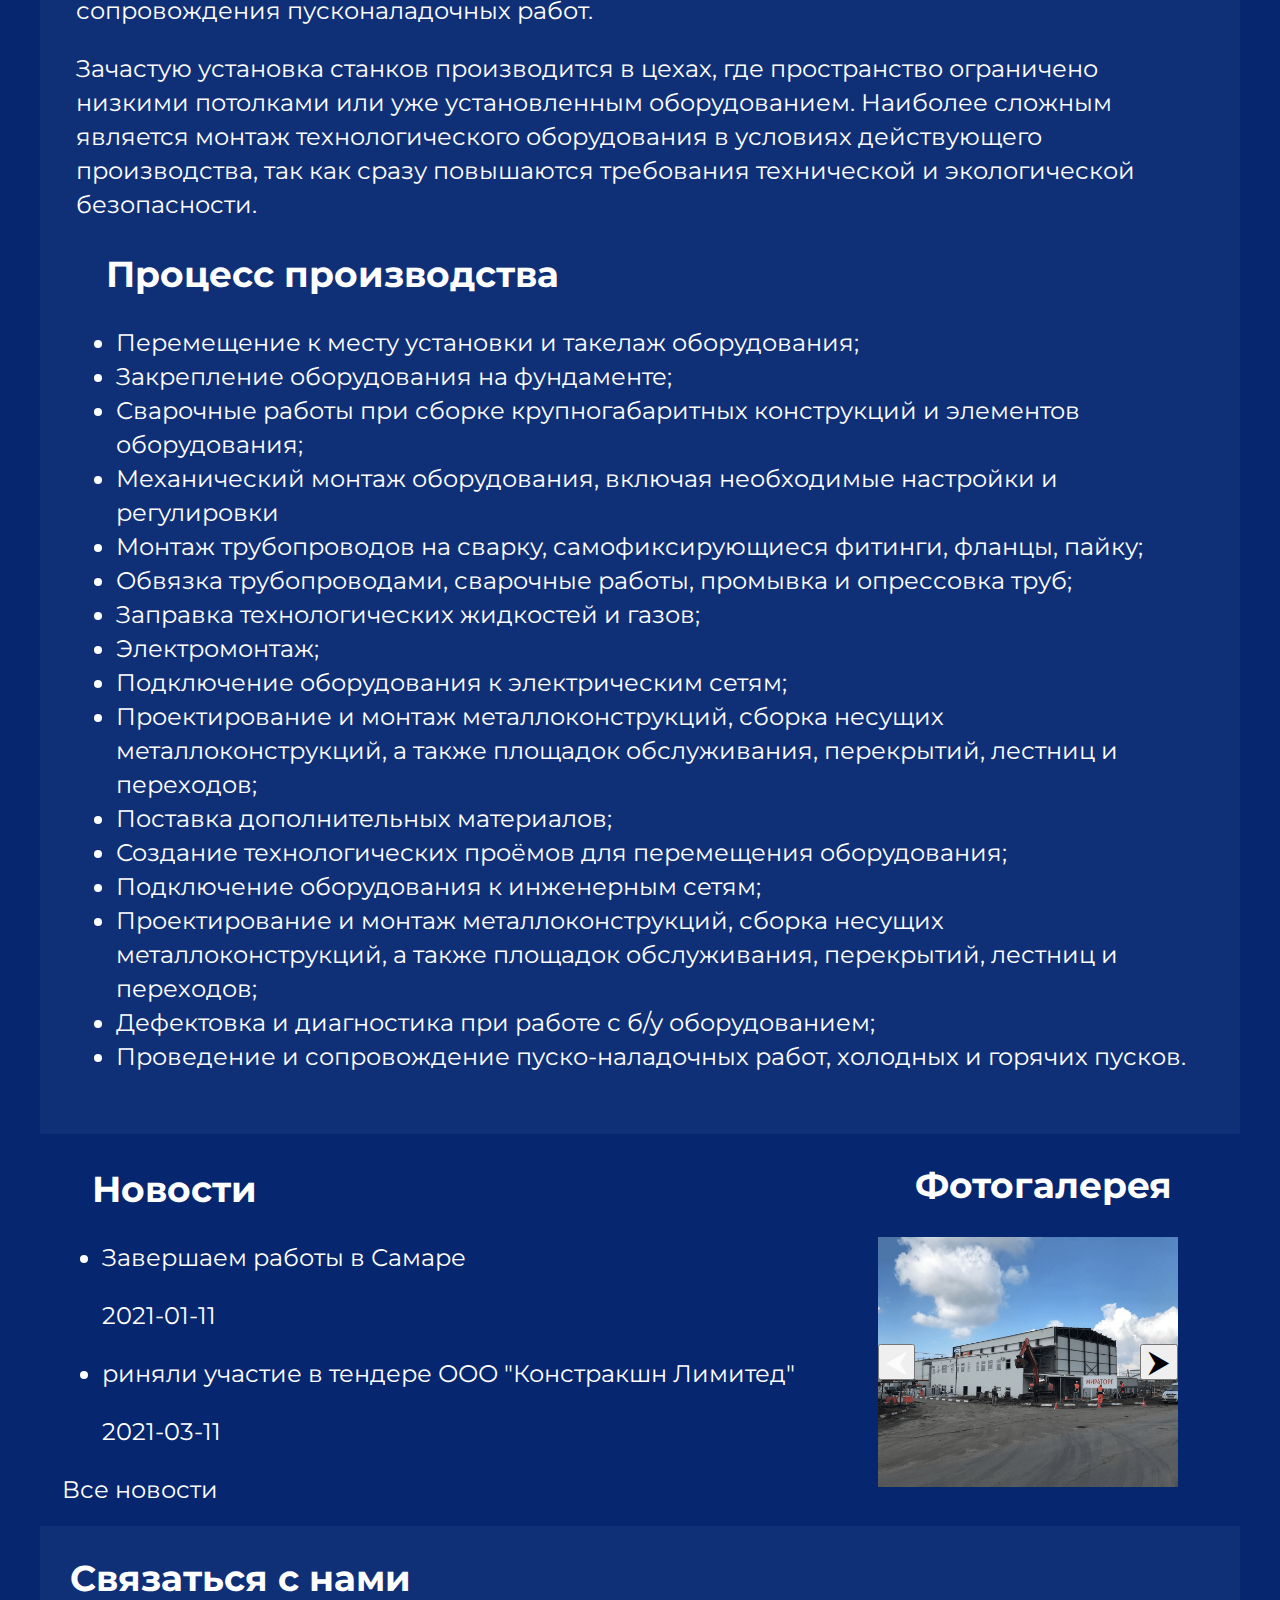
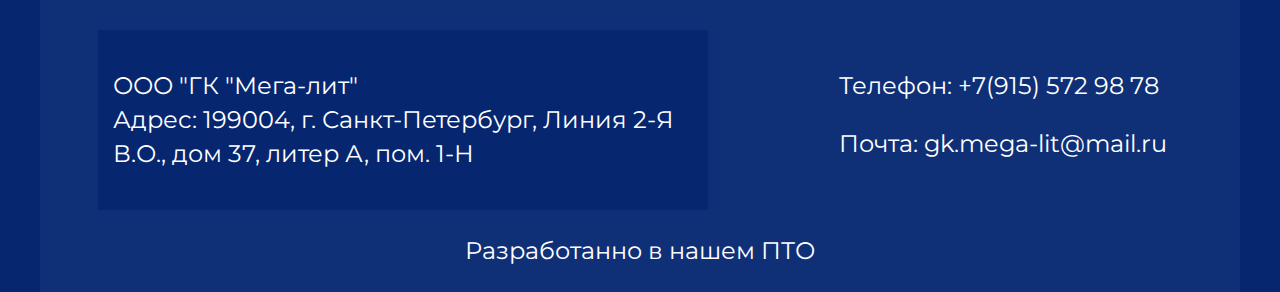
==== commit 612e31c5: "edit cod..." ====
--- a/index.html
+++ b/index.html
@@ -122,44 +122,22 @@
 				<a href="#">
 					
 				</a>
-				<div class="slideshow-container">
-					<div class="mySlides fade">
-						<div class="numbertext">1/4</div>
-						<img src="img/samara.png" width="286" height="164" alt="Самара">
-						<div class="text">г. Самара</div>
+				<div class="slider">
+					<div class="slider__line">
+						
+						<img class="slider__img" src="img/samara.png" width="286" height="164" alt="Самара">
+						<img class="slider__img" src="img/sahar13-min.jpg" width="286" height="164" alt="Самара">
+						<img class="slider__img" src="img/ptime3.jpg" width="286" height="164" alt="Самара">
+						<img class="slider__img" src="img/cerkizovo 2.jpg" width="286" height="164" alt="Самара">
 					</div>
-
-					<div class="mySlides fade">
-						<div class="numbertext">2/4</div>
-						<img src="img/sahar13-min.jpg" width="286" height="164" alt="Самара">
-						<div class="text">Сахарный завод</div>
-					</div>
-
-					<div class="mySlides fade">
-						<div class="numbertext">3/4</div>
-						<img src="img/ptime3.jpg" width="286" height="164" alt="Самара">
-						<div class="text">г. Москва</div>
-					</div>
-
-					<div class="mySlides fade">
-						<div class="numbertext">4/4</div>
-						<img src="img/cerkizovo 2.jpg" width="286" height="164" alt="Самара">
-						<div class="text">Черкизово</div>
-					</div>
-<a class="prev" onclick="plusSlides(-1)">&#10094</a>
-<a class="next" onclick="plusSlides(1)">&#10095</a>
-				</div>
-				<br>
-				<div style="text-align: center;">
-					<span class="dot" onclick="currentSlide(1)"></span>
-					<span class="dot" onclick="currentSlide(2)"></span>
-					<span class="dot" onclick="currentSlide(3)"></span>
-					<span class="dot" onclick="currentSlide(4)"></span>
+					<button class="slider__btn-prev" type="button">	
+						&#11164;</button>
+					<button class="slider__btn-next" type="button">	
+						&#11166;</button>
 				</div>
 			</figure>
 		<!----	<div class="button_wrapper">
-			<button class="button gallery-button gallery-button-back" type="button" disabled>Назад</button>
-			<button class="button gallery-button gallery-button-next" type="button">Вперед</button>
+			
 			</div>-->
 		</section>
 </div>
--- a/css/style.css
+++ b/css/style.css
@@ -11,61 +11,56 @@
 }
 */
 mark {
-	background-color: #06266F;
-	color: white;
+background-color: #0d5ea19f;
+color: white;
 }
 /*page grid*/
 .page {
-
 }
 
 /*Global*/
 .page-body {		
-	/*color: var(--basic-red);
-    text-transform: uppercase;*/
-    background-color: #06266F;
-    color: white;
+/*color: var(--basic-red);
+text-transform: uppercase;*/
+background-color: #06266F;
+color: white;
 font-size: 24px;
-	line-height: 34px;
-	font-weight: 400;
-	font-style: normal;
-    	font-family: 'Montserrat', sans-serif;
-    display: flex;
-    flex-direction: column;
-    
-    align-content: center;
-    align-items: center;
+line-height: 34px;
+font-weight: 400;
+font-style: normal;
+font-family: 'Montserrat', sans-serif;
+display: flex;
+flex-direction: column;
+align-content: center;
+align-items: center;
 }
 h1 {
-	line-height: 54px;
-	text-transform: uppercase;
-	text-align: center;
+line-height: 54px;
+text-transform: uppercase;
+text-align: center;
 }
 h2, h3, h4 {
-	text-align: center;
+text-align: left;
+line-height: 44px;
+margin-left: 30px;
 }
 a {
-	text-decoration: none;
-	/*text-transform: uppercase;*/
-	color: white;
-
+text-decoration: none;
+/*text-transform: uppercase;*/
+color: white;
 }
 
 img {
-	max-width: 100%;
-	height: auto;
+max-width: 100%;
+height: auto;
 }
 .main-header {
-	
-	display: flex;
-	flex-direction: row;
-	
-	
+display: flex;
+flex-direction: row;
 }
 .main-header-logo {
-	
-	margin-top: 5px;
-	}
+margin-top: 5px;
+}
 .main-navigation {
 
 display: flex;
@@ -83,86 +78,76 @@
 }
 .container {
 max-width: 1200px;
-background-color: #2C17B1;
-
-
+background-color: #0f3077;
 }		
 .welcome_wrapper {
-	padding: 3%;
+padding: 3%;
 }
 .index-columns {
-	display: flex;
-	flex-direction: row;
-	align-items: center;
-	background-color: #06266F;
-	flex-wrap: wrap;
-	justify-content: space-around;
+display: flex;
+flex-direction: row;
+align-items: center;
+background-color: #06266F;
+flex-wrap: wrap;
+justify-content: space-around;
 }
 /*features - приемущества*/
 
 .features {
-
 padding: 5px;
 background-color: #06266F;
 }
 .features-list {
-	background-color: #06266F;
-	display: flex;
-  align-items: start;
-  padding: 0px;
+background-color: #06266F;
+display: flex;
+align-items: start;
+padding: 0px;
 }
 
 .feature-item {
 border: 1px dotted white;
-	list-style-type: none;
-	padding: 15px;
-	justify-items: start;
-	width:calc( ( 100% - 40px ) / 3 );
-	height: 450px;
-	
-	margin-left: auto;
-	margin-right: auto;
-}
-
+list-style-type: none;
+padding: 15px;
+justify-items: start;
+width:calc( ( 100% - 40px ) / 3 );
+height: 450px;
+margin-left: auto;
+margin-right: auto;
+}
 
 /*GALLERY*/
 .gallery {
-	border: 1px solid blue;
-
 }
 .foto_name_wrapper,
 .button_wrapper{
-	display: flex;
-	justify-content: space-around;
-	border: 1px solid red;
-	align-items: center;
+display: flex;
+justify-content: space-around;
+align-items: center;
 }
 .main-footer {
-	background-color: #2C17B1;
-	max-width: 1200px;
-	margin-top: 15px;
+background-color: #0f3077;
+max-width: 1200px;
+margin-top: 15px;
 }
 .footer-contacts {
-	display: flex;
-	justify-content: space-around;
-	
+display: flex;
+justify-content: space-around;
 }
 .post-adress {
-		background-color: #06266F;
-	padding: 15px;
-	width:calc( ( 100% - 40px ) / 2 );
+background-color: #06266F;
+padding: 15px;
+width:calc( ( 100% - 40px ) / 2 );
 }
 .email-adress {
-	padding: 15px;
-	
+padding: 15px;	
 }
 .footer-copyright {
-	text-align: center;
+text-align: center;
 }
 /*----------------post wrapper--------------------*/
 .post_wrapper {
-	background-color: #06266F;
-	padding: 3%;
+background-color: #06266F;
+padding: 3%;
 }
 
 /*---------------foto wrapper--------------------*/
@@ -172,91 +157,119 @@
 justify-content: space-around;
 }
 .foto_post {
-	padding: 0px;
-	width:550px;
-	border: 3px solid white;
-	box-shadow: red;
-	
-	
-
+padding: 0px;
+width:550px;
+border: 3px solid white;
+box-shadow: red;
 }
 .about_work{
 padding: 3%;
 }
+/*---------------------СлайдШОУ ------------------*/
+.slider{
+	width: 300px;
+	overflow: hidden;
+	position: relative;
+}
+
+.slider__line{
+	display: flex;
+	transition: all 1s;
+}
+.slider__img{
+	width: 300px;
+	height: 250px;
+}
+.slider__btn-prev{
+	position: absolute;
+	left: 0px;
+	top: 50%;
+	transform: translateY(-50%);
+	font-size: 30px;
+
+	color: rgba(255, 255, 255, 0.849);
+	/*background-color: transparent;*/
+	
+	line-height: 1;
+}
+.slider__btn-next{
+	position: absolute;
+	right: 0px;
+	top: 50%;
+	transform: translateY(-50%);
+	font-size: 30px;
+
+	/*color: rgba(255, 255, 255, 0.849);
+	background-color: transparent;*/
+	
+	line-height: 1;
+}
+.slider__btn-prev:hover, .slider__btn-next:hover {
+	cursor: pointer;
+	background-color: rgba(0, 0, 0, 0.541);
+}
 /*---------------------media ------------------*/
 
 
   @media (max-width: 1024px) {
 /*.main-header-logo {
-	align-items: center;
-	margin-left: auto;
-	margin-right: auto;
+align-items: center;
+margin-left: auto;
+margin-right: auto;
 }
 */
 
 .main-navigation {
-
-flex-direction: column;
-align-items: center;
-
+flex-direction: column;
+align-items: center;
 }
 .main-header-logo {
-	display: flex;
-	margin-top: 15px;
-	justify-content: center;
-}
-
+display: flex;
+margin-top: 15px;
+justify-content: center;
+}
 .site-navigation {
 /*width: 100%;*/
 flex-direction: column;	
 align-items: center;
 padding: 0px;
 }
-
-
 .features-list {
-	
-	display: flex;
-	flex-direction: column;
-	flex-direction: wrap;
-  
-  padding: 5px;
-}
-
-
-    .feature-item {
-	list-style-type: none;
-	width:calc( 100% - 40px );
-	justify-items: start;
-	margin-top: 10px;
-	height: 100%;
-	text-align: center;
-
-	margin-left: auto;
-	margin-right: auto;
-}
-
+display: flex;
+flex-direction: column;
+flex-direction: wrap;
+ padding: 5px;
+}
+.feature-item {
+list-style-type: none;
+width:calc( 100% - 40px );
+justify-items: start;
+margin-top: 10px;
+height: 100%;
+text-align: center;
+margin-left: auto;
+margin-right: auto;
+}
 .footer-contacts {
-	display: flex;
-	flex-direction: column;
-	
+display: flex;
+flex-direction: column;
 }
 .post-adress {
-	margin-left: auto;
-	margin-right: auto;
-	width: 85%;
-	text-align: center;
+margin-left: auto;
+margin-right: auto;
+width: 85%;
+text-align: center;
 }
 .email-adress {
-	border: 1px dotted white;
-	width: 85%;
-	margin-top: 15px;
-	margin-left: auto;
-	margin-right: auto;
-	text-align: center;
+border: 1px dotted white;
+width: 85%;
+margin-top: 15px;
+margin-left: auto;
+margin-right: auto;
+text-align: center;
 }
 .welcome_wrapper{
-	font-size: 85%;
+font-size: 85%;
 }
 
 /*---------------foto wrapper--------------------*/
@@ -266,48 +279,46 @@
 flex-direction: column;
 }
 .foto_post {
-	padding: 0px;
-	width:calc( 100% - 30px );
-	margin: 1%;
-	margin-left: auto;
-	margin-right: auto;
-
+padding: 0px;
+width:calc( 100% - 30px );
+margin: 1%;
+margin-left: auto;
+margin-right: auto;
 }
 .h2_mobile_wrapper {
-	font-size: 24px;
-	text-align: left;
-	margin-left: 3%;
+font-size: 24px;
+text-align: left;
+line-height: 34px;
+margin-left: 3%;
 }
 .h1_mobile_wrapper {
-	font-size: 24px;
-
-	text-align: left;
-	margin-left: 1%;
-	line-height: 30px	;
+font-size: 24px;
+text-align: left;
+margin-left: 1%;
+line-height: 30px	;
 }
 /*--------------NAVIATION--------------------*/
 .nav-link {
-	border: 1px solid white;
-	font-size: 20	px;
-	padding: 2px;
-	background-color: #2C17B1;
+border: 1px solid white;
+font-size: 20	px;
+padding: 2px;
+background-color: #0f3077;
 }
 .a_wrapper {
-	display: flex;
-	flex-direction: column;
-	margin: 5px;
-	width: 320px;
-}
-  }
-
+display: flex;
+flex-direction: column;
+margin: 5px;
+width: 320px;
+}
+}
  /*@media (max-width: 820px) {
 .main-navigation {
 flex-direction: column;
 align-items: center;
 }
 .nav-link {
-	border: 1px solid white;
-	font-size: 10	px;
-	margin-top: 10px;
+border: 1px solid white;
+font-size: 10	px;
+margin-top: 10px;
 }
 }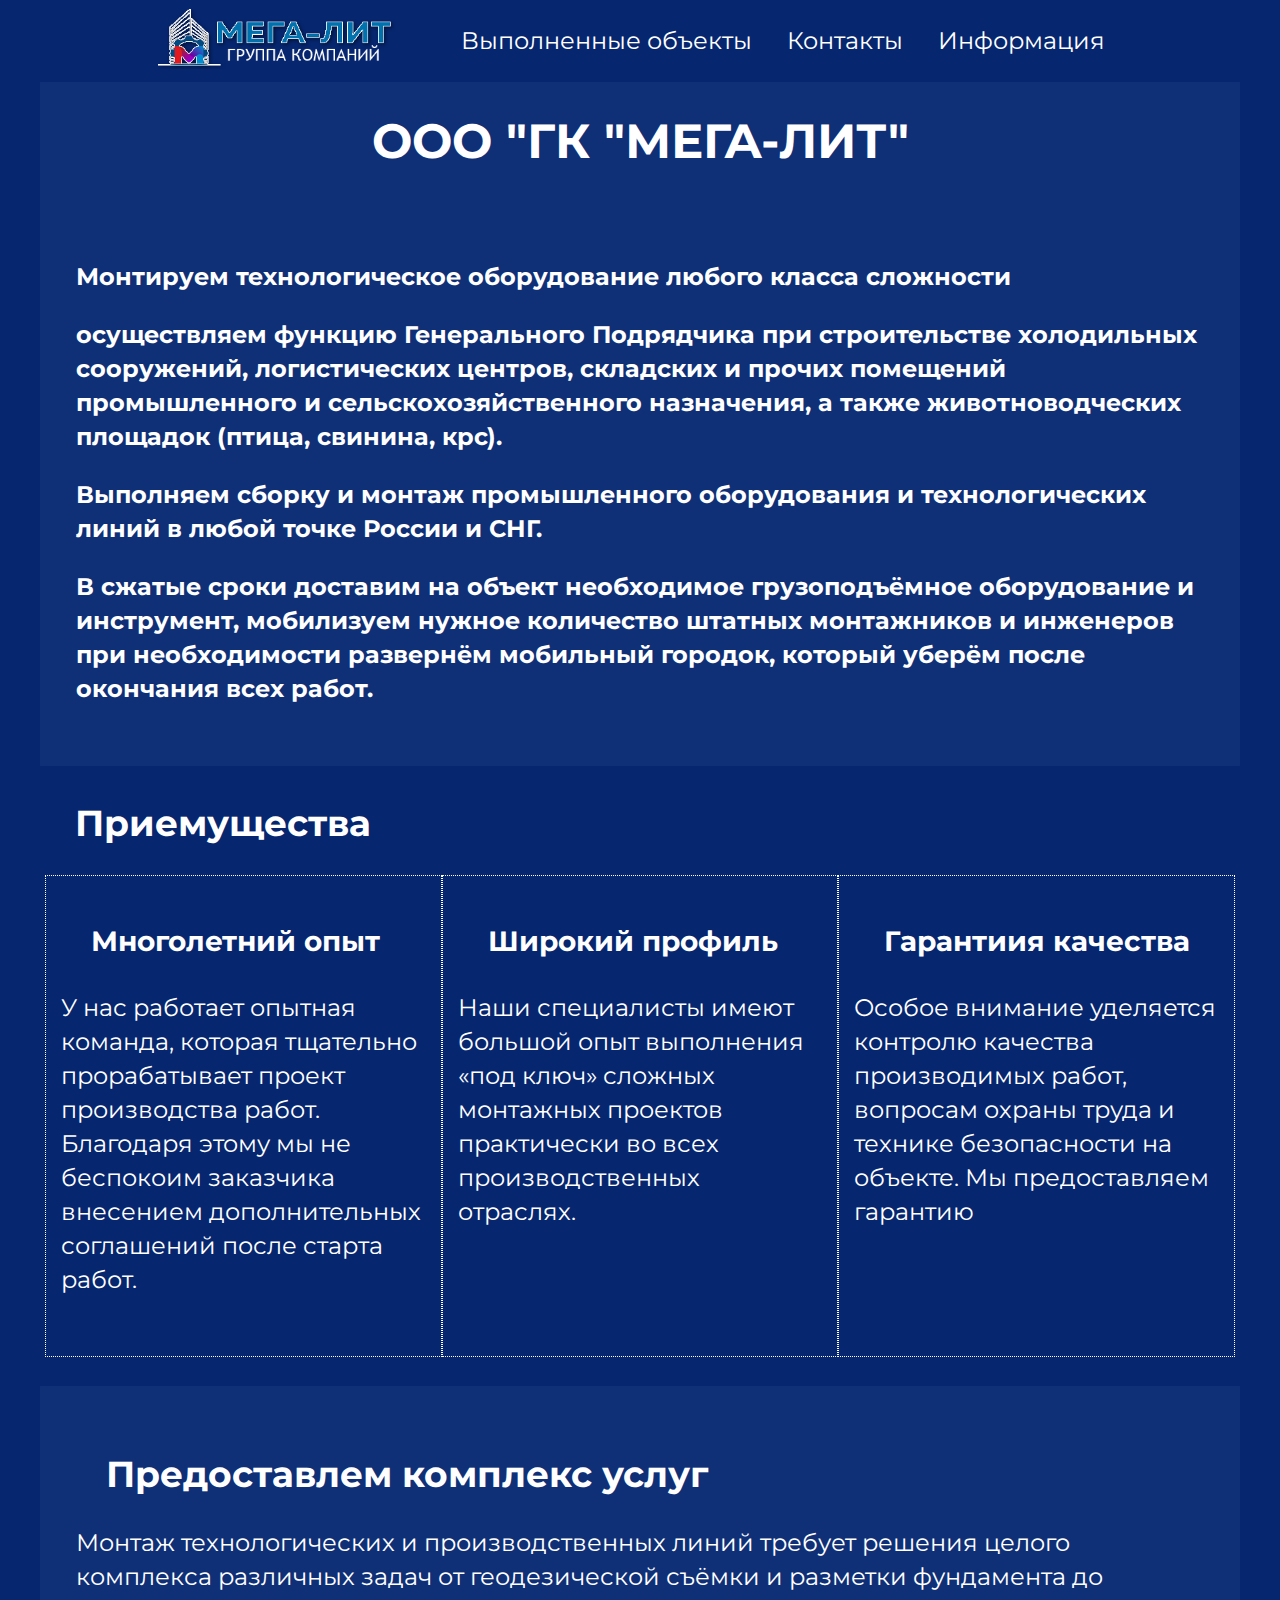
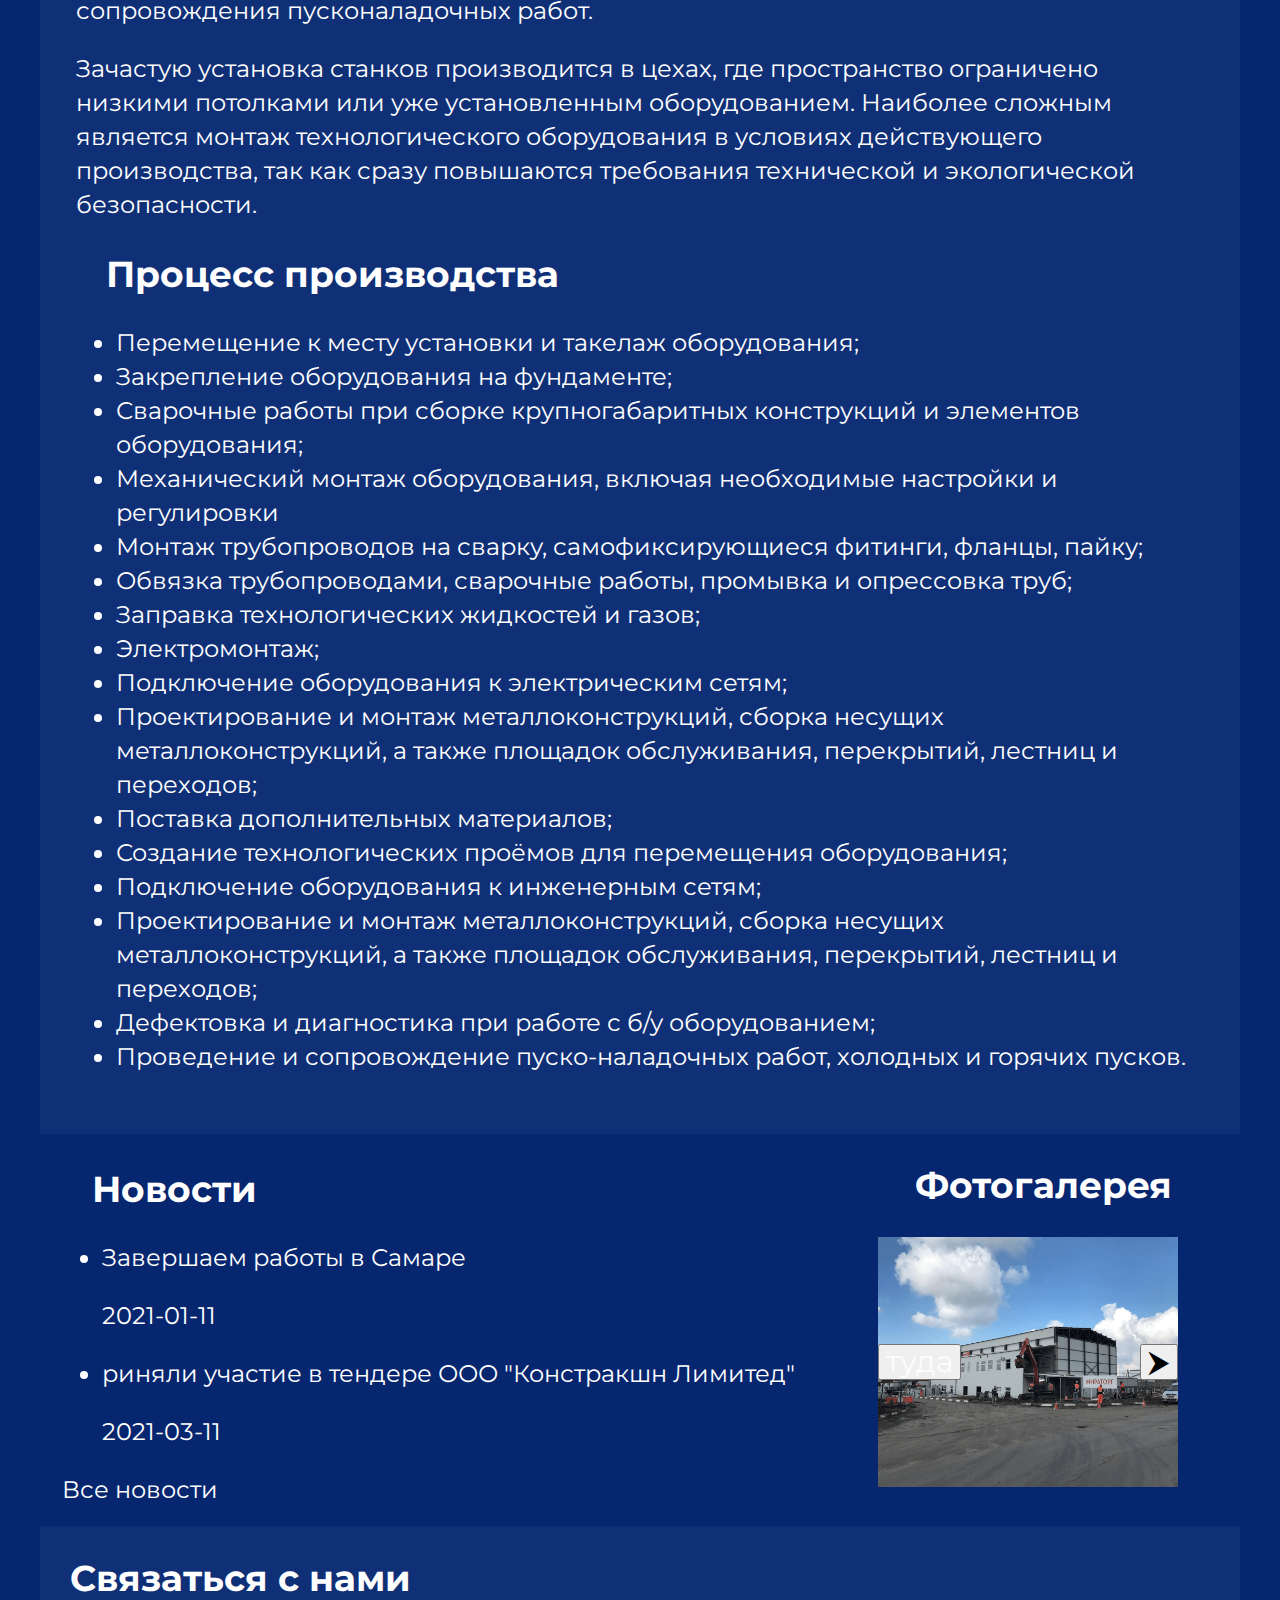
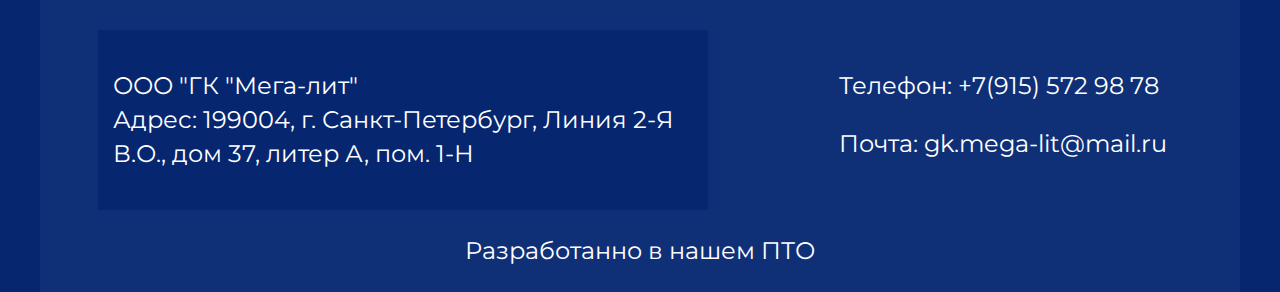
==== commit 068d0b36: "Update index.html" ====
--- a/index.html
+++ b/index.html
@@ -130,10 +130,9 @@
 						<img class="slider__img" src="img/ptime3.jpg" width="286" height="164" alt="Самара">
 						<img class="slider__img" src="img/cerkizovo 2.jpg" width="286" height="164" alt="Самара">
 					</div>
-					<button class="slider__btn-prev" type="button">	
-						&#11164;</button>
+					<button class="slider__btn-prev" type="button">туда</button>
 					<button class="slider__btn-next" type="button">	
-						&#11166;</button>
+						&#11166</button>
 				</div>
 			</figure>
 		<!----	<div class="button_wrapper">
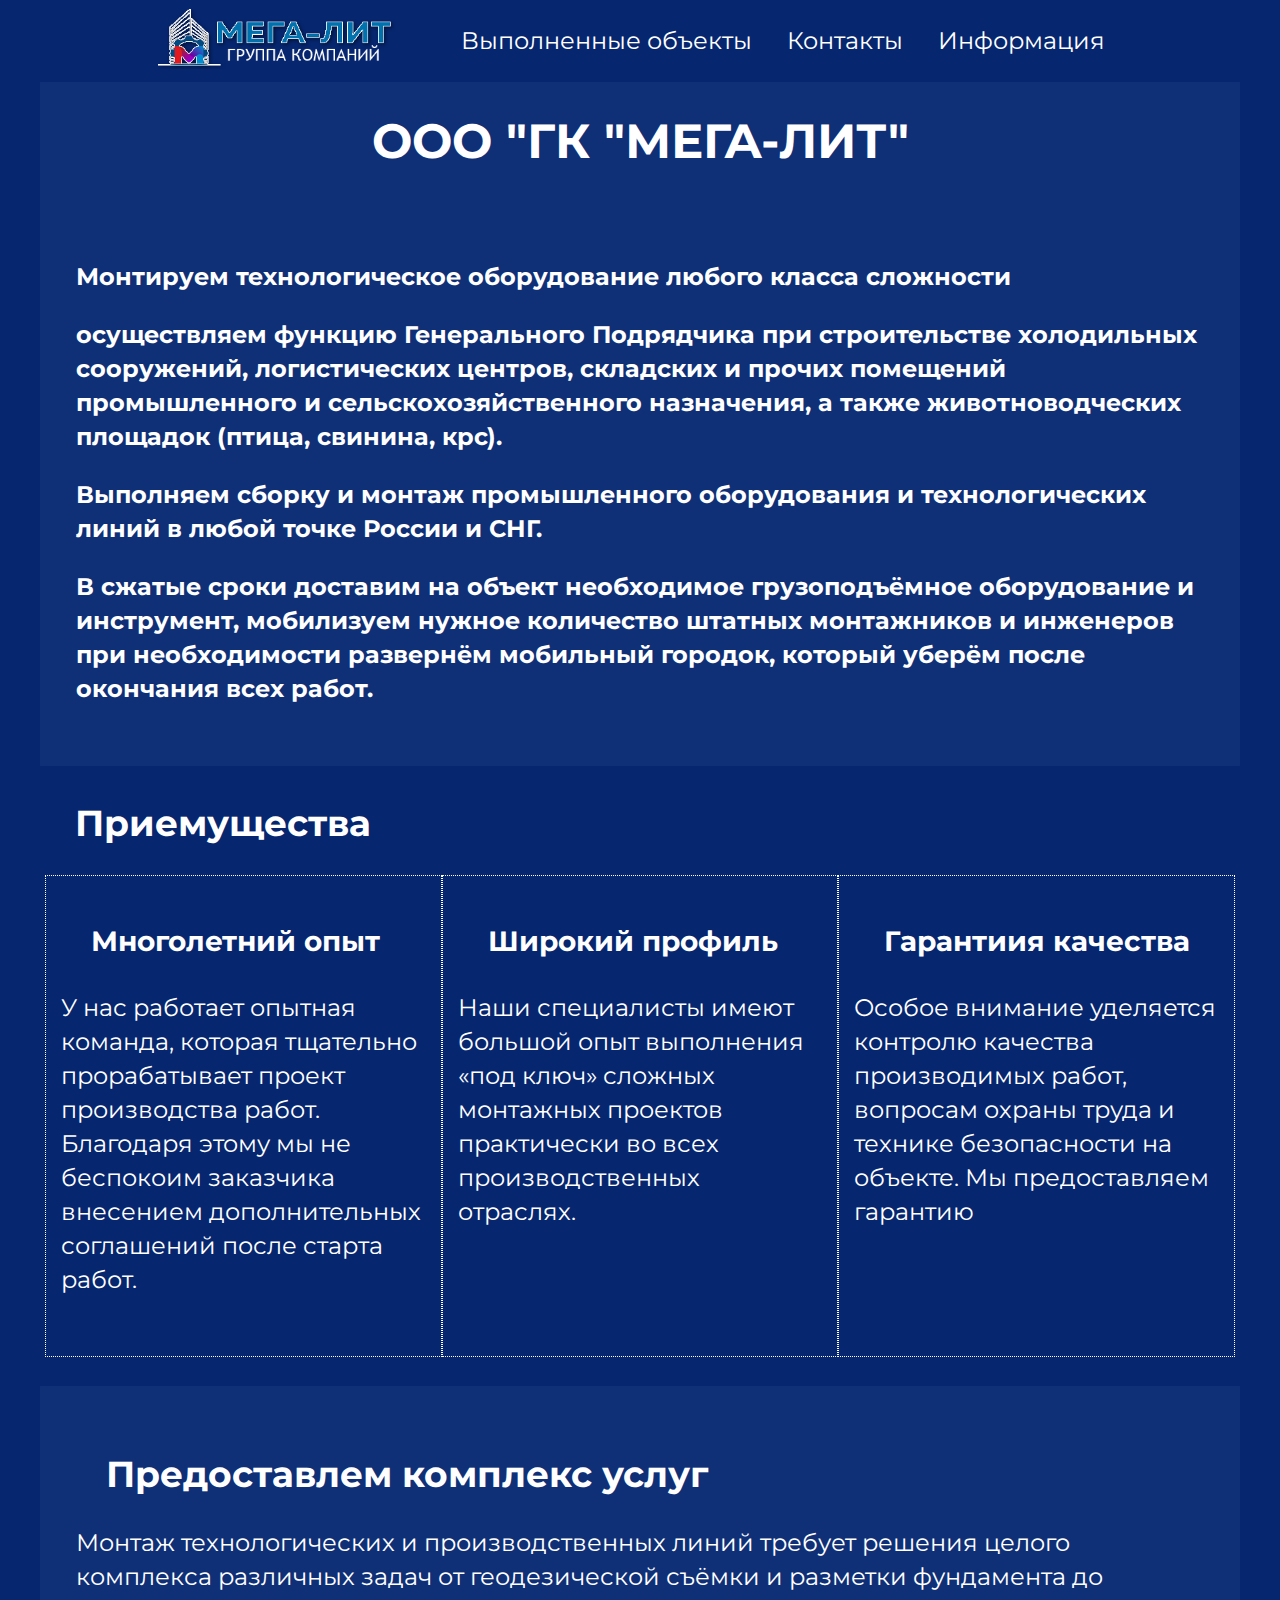
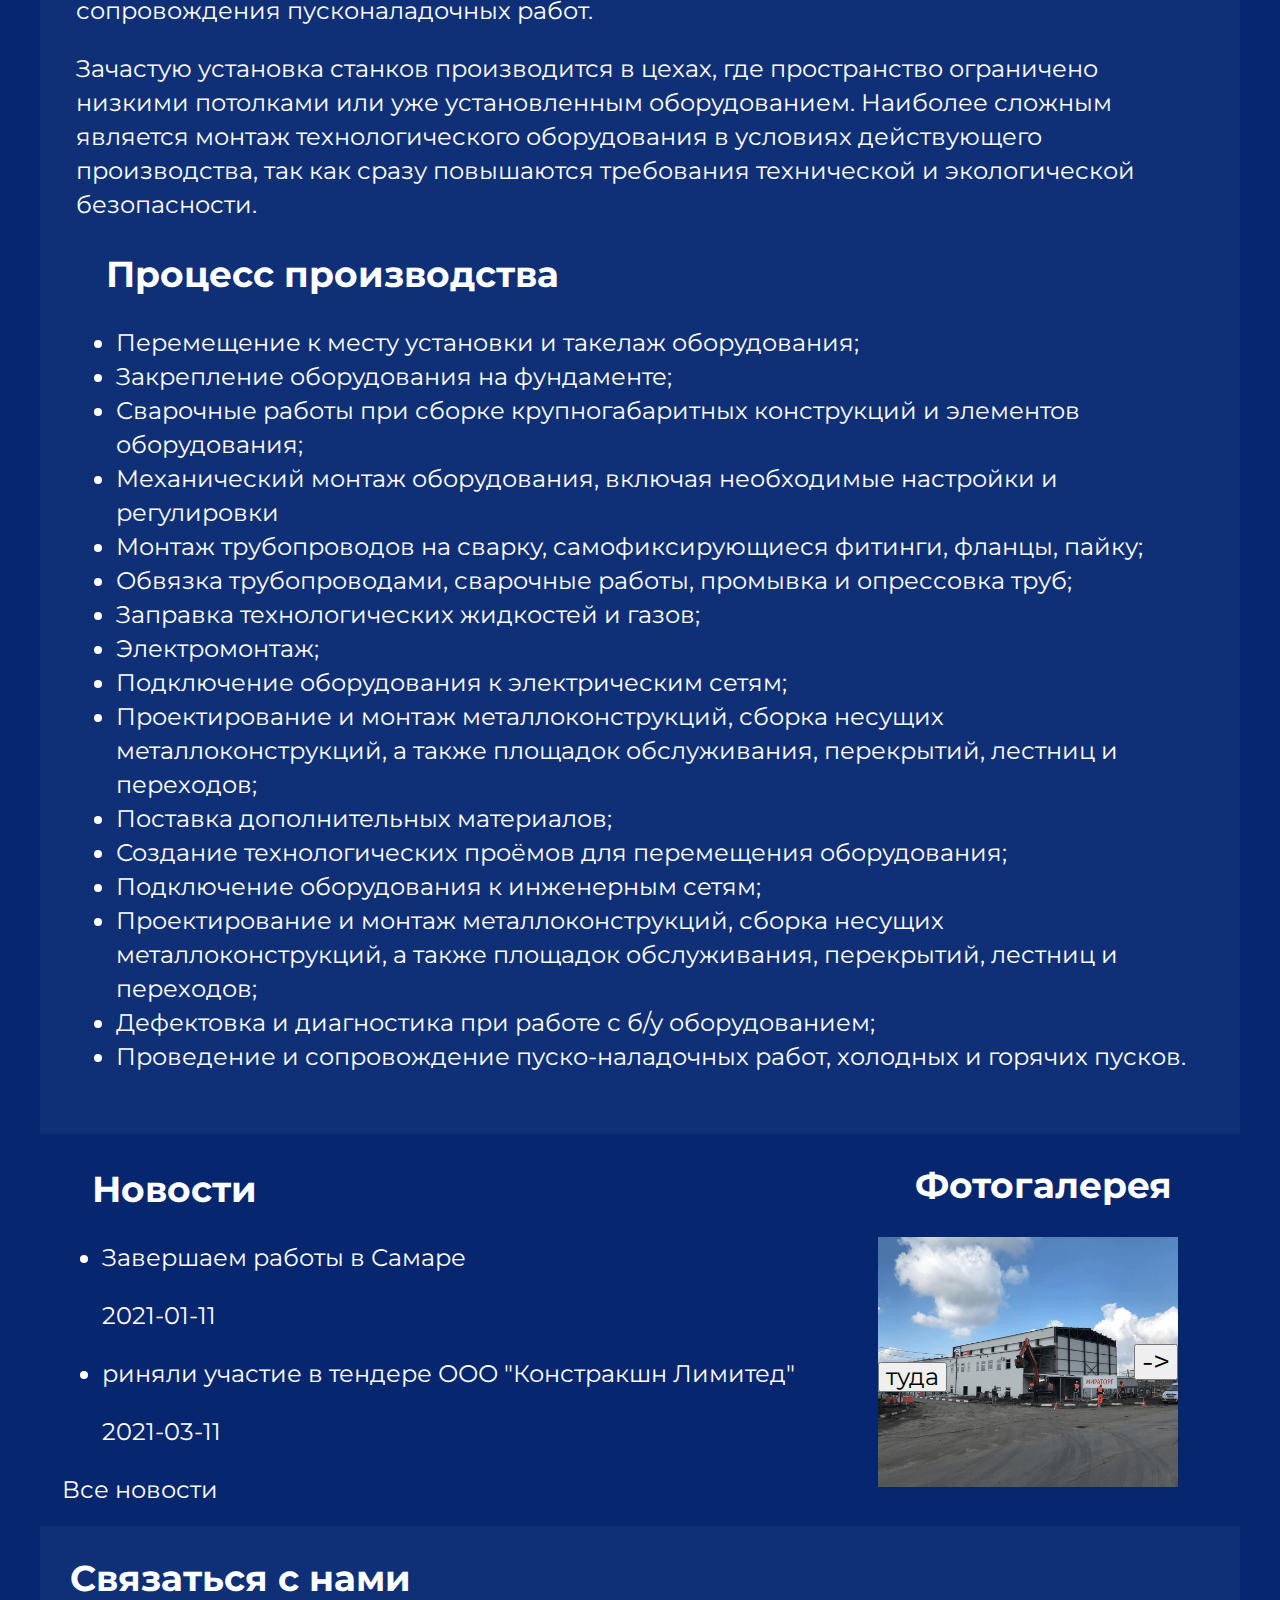
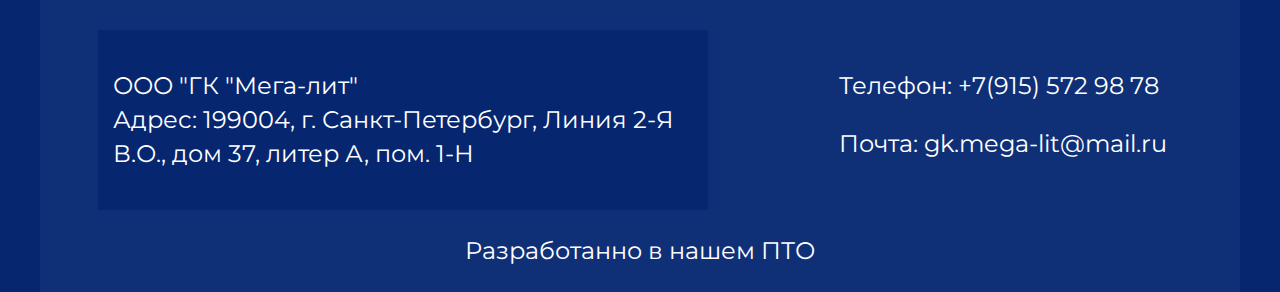
==== commit 55940a75: "Update index.html" ====
--- a/index.html
+++ b/index.html
@@ -131,8 +131,7 @@
 						<img class="slider__img" src="img/cerkizovo 2.jpg" width="286" height="164" alt="Самара">
 					</div>
 					<button class="slider__btn-prev" type="button">туда</button>
-					<button class="slider__btn-next" type="button">	
-						&#11166</button>
+					<button class="slider__btn-next" type="button">-></button>
 				</div>
 			</figure>
 		<!----	<div class="button_wrapper">
--- a/css/style.css
+++ b/css/style.css
@@ -184,11 +184,11 @@
 	position: absolute;
 	left: 0px;
 	top: 50%;
-	transform: translateY(-50%);
+	/*transform: translateY(-50%);
 	font-size: 30px;
 
 	color: rgba(255, 255, 255, 0.849);
-	/*background-color: transparent;*/
+	background-color: transparent;*/
 	
 	line-height: 1;
 }
@@ -321,4 +321,4 @@
 font-size: 10	px;
 margin-top: 10px;
 }
-}+}
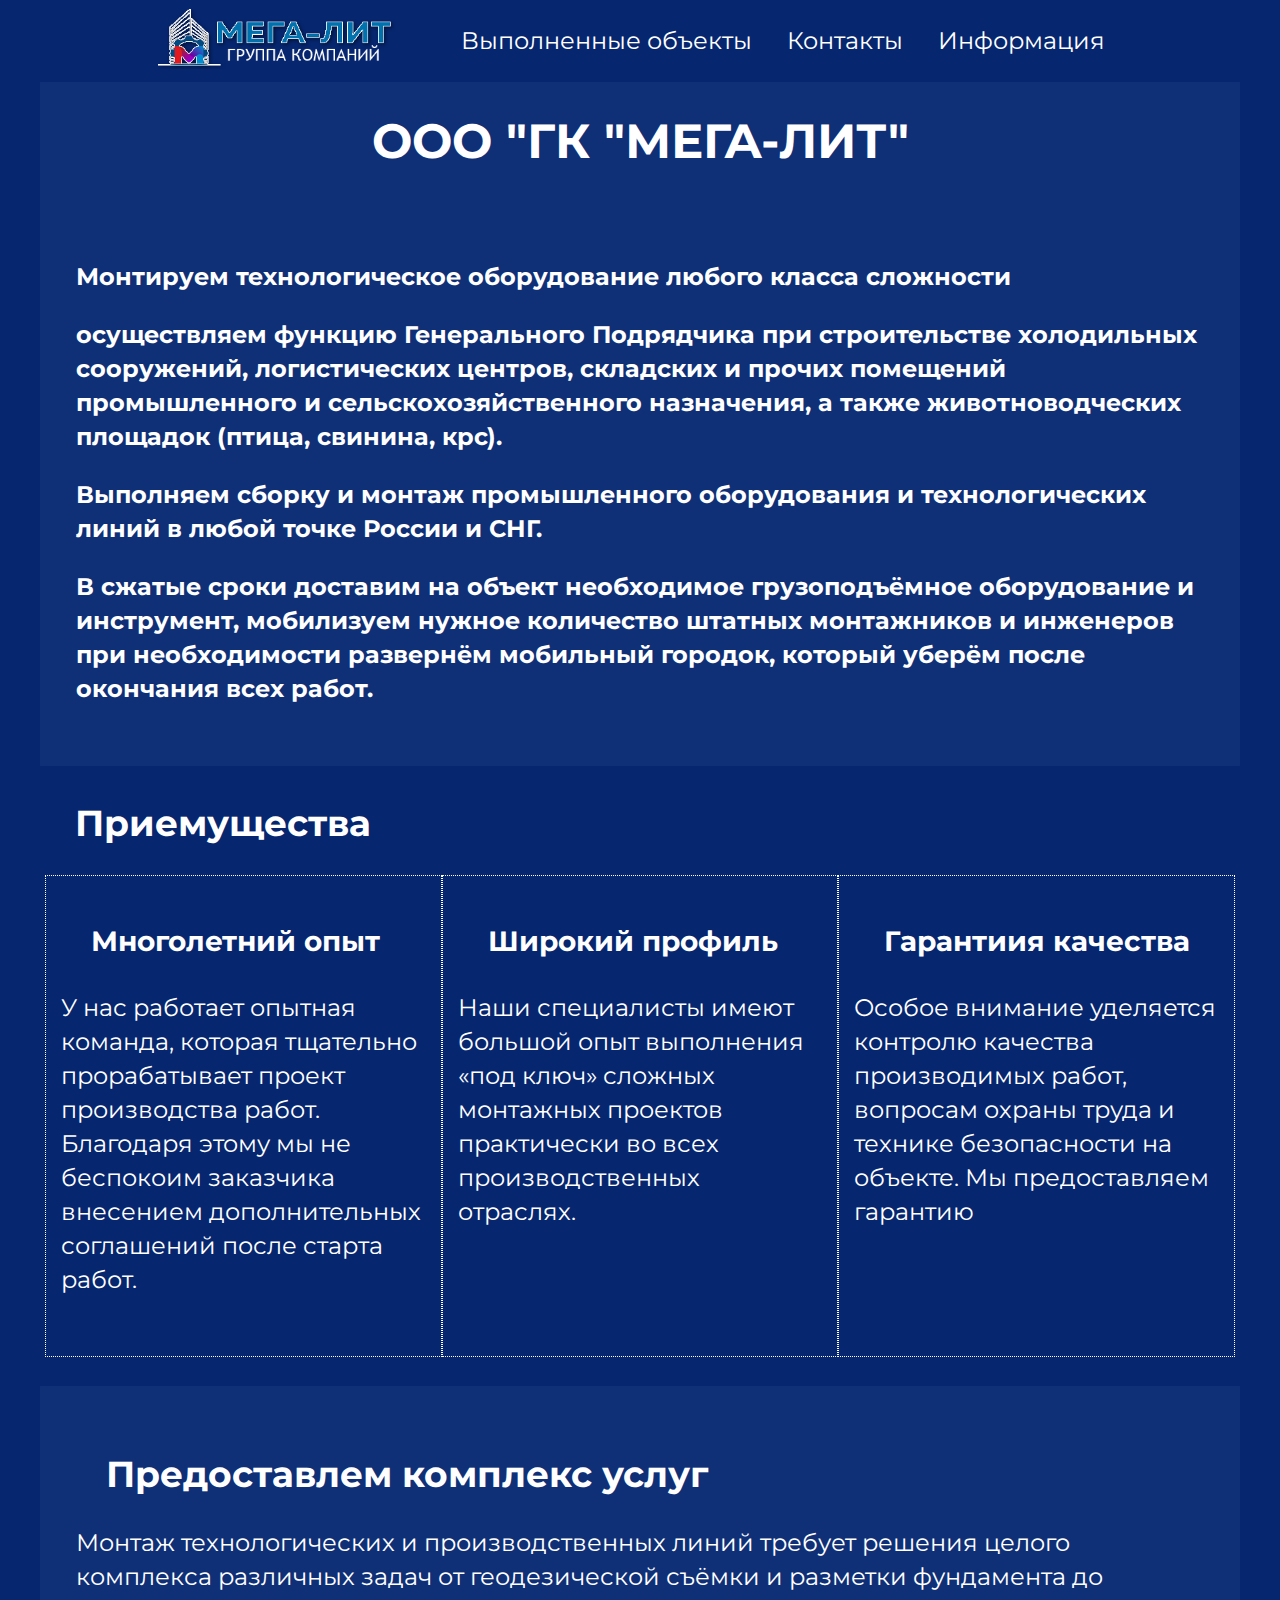
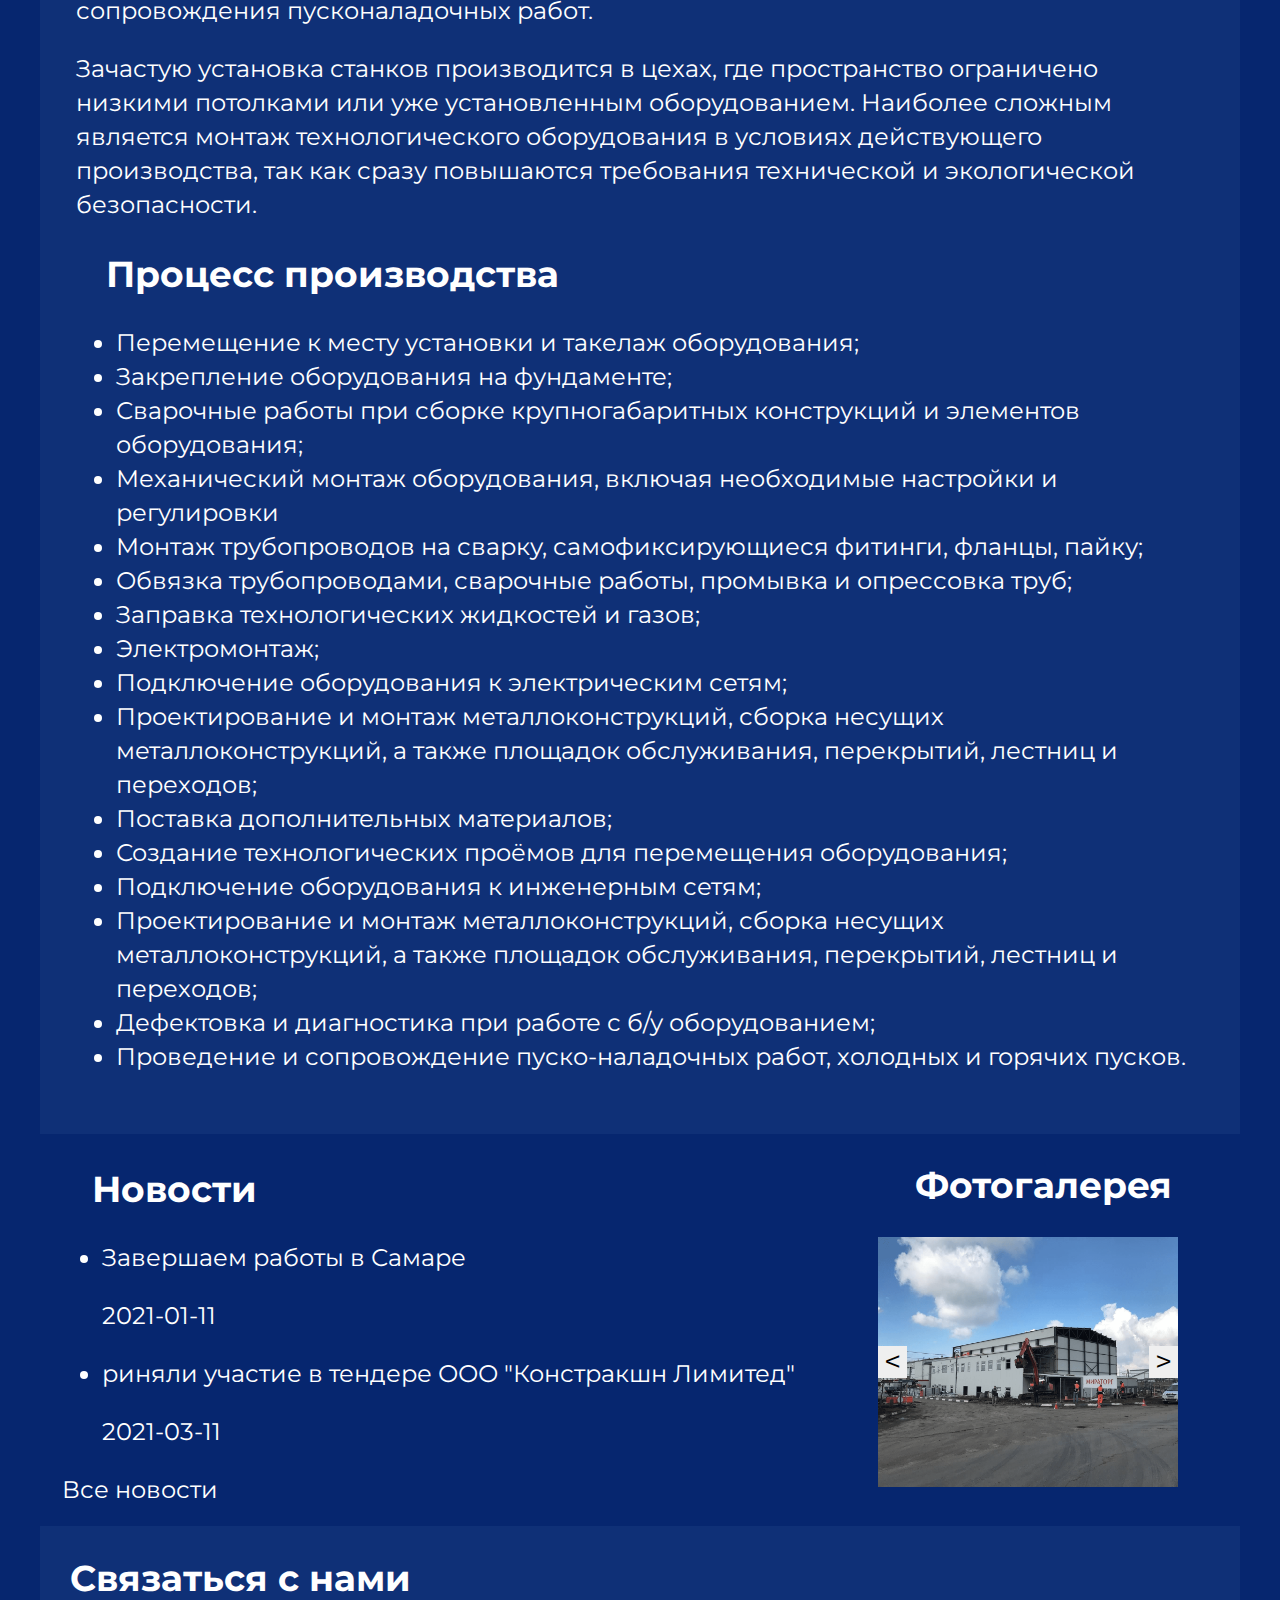
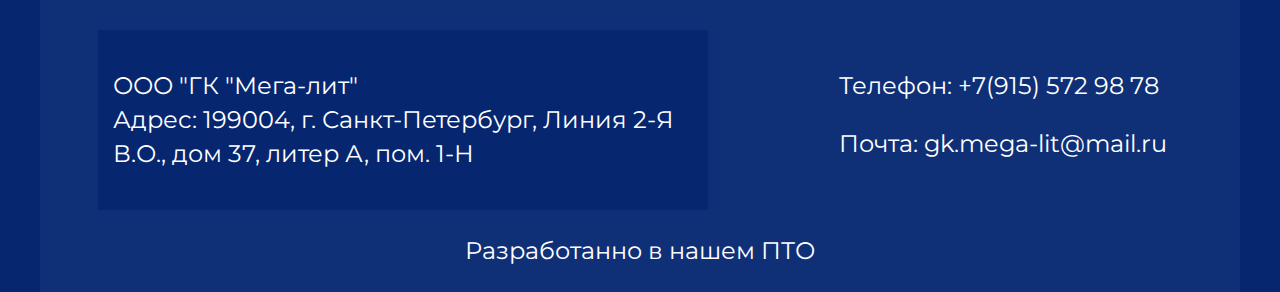
==== commit cf1b94e3: "Update index.html" ====
--- a/index.html
+++ b/index.html
@@ -130,9 +130,8 @@
 						<img class="slider__img" src="img/ptime3.jpg" width="286" height="164" alt="Самара">
 						<img class="slider__img" src="img/cerkizovo 2.jpg" width="286" height="164" alt="Самара">
 					</div>
-					<button class="slider__btn-prev" type="button">туда</button>
-					<button class="slider__btn-next" type="button">-></button>
-				</div>
+					<button class="slider__btn-prev" type="button"><</button>
+					<button class="slider__btn-next" type="button">></button>
 			</figure>
 		<!----	<div class="button_wrapper">
 			
--- a/css/style.css
+++ b/css/style.css
@@ -184,13 +184,12 @@
 	position: absolute;
 	left: 0px;
 	top: 50%;
-	/*transform: translateY(-50%);
+	transform: translateY(-50%);
 	font-size: 30px;
-
-	color: rgba(255, 255, 255, 0.849);
-	background-color: transparent;*/
-	
 	line-height: 1;
+	border: none;
+	outline: none;
+
 }
 .slider__btn-next{
 	position: absolute;
@@ -198,15 +197,13 @@
 	top: 50%;
 	transform: translateY(-50%);
 	font-size: 30px;
-
-	/*color: rgba(255, 255, 255, 0.849);
-	background-color: transparent;*/
-	
 	line-height: 1;
+	border: none;
+	outline: none;
 }
 .slider__btn-prev:hover, .slider__btn-next:hover {
 	cursor: pointer;
-	background-color: rgba(0, 0, 0, 0.541);
+	background-color: rgba(16, 97, 189, 0.541);
 }
 /*---------------------media ------------------*/
 
